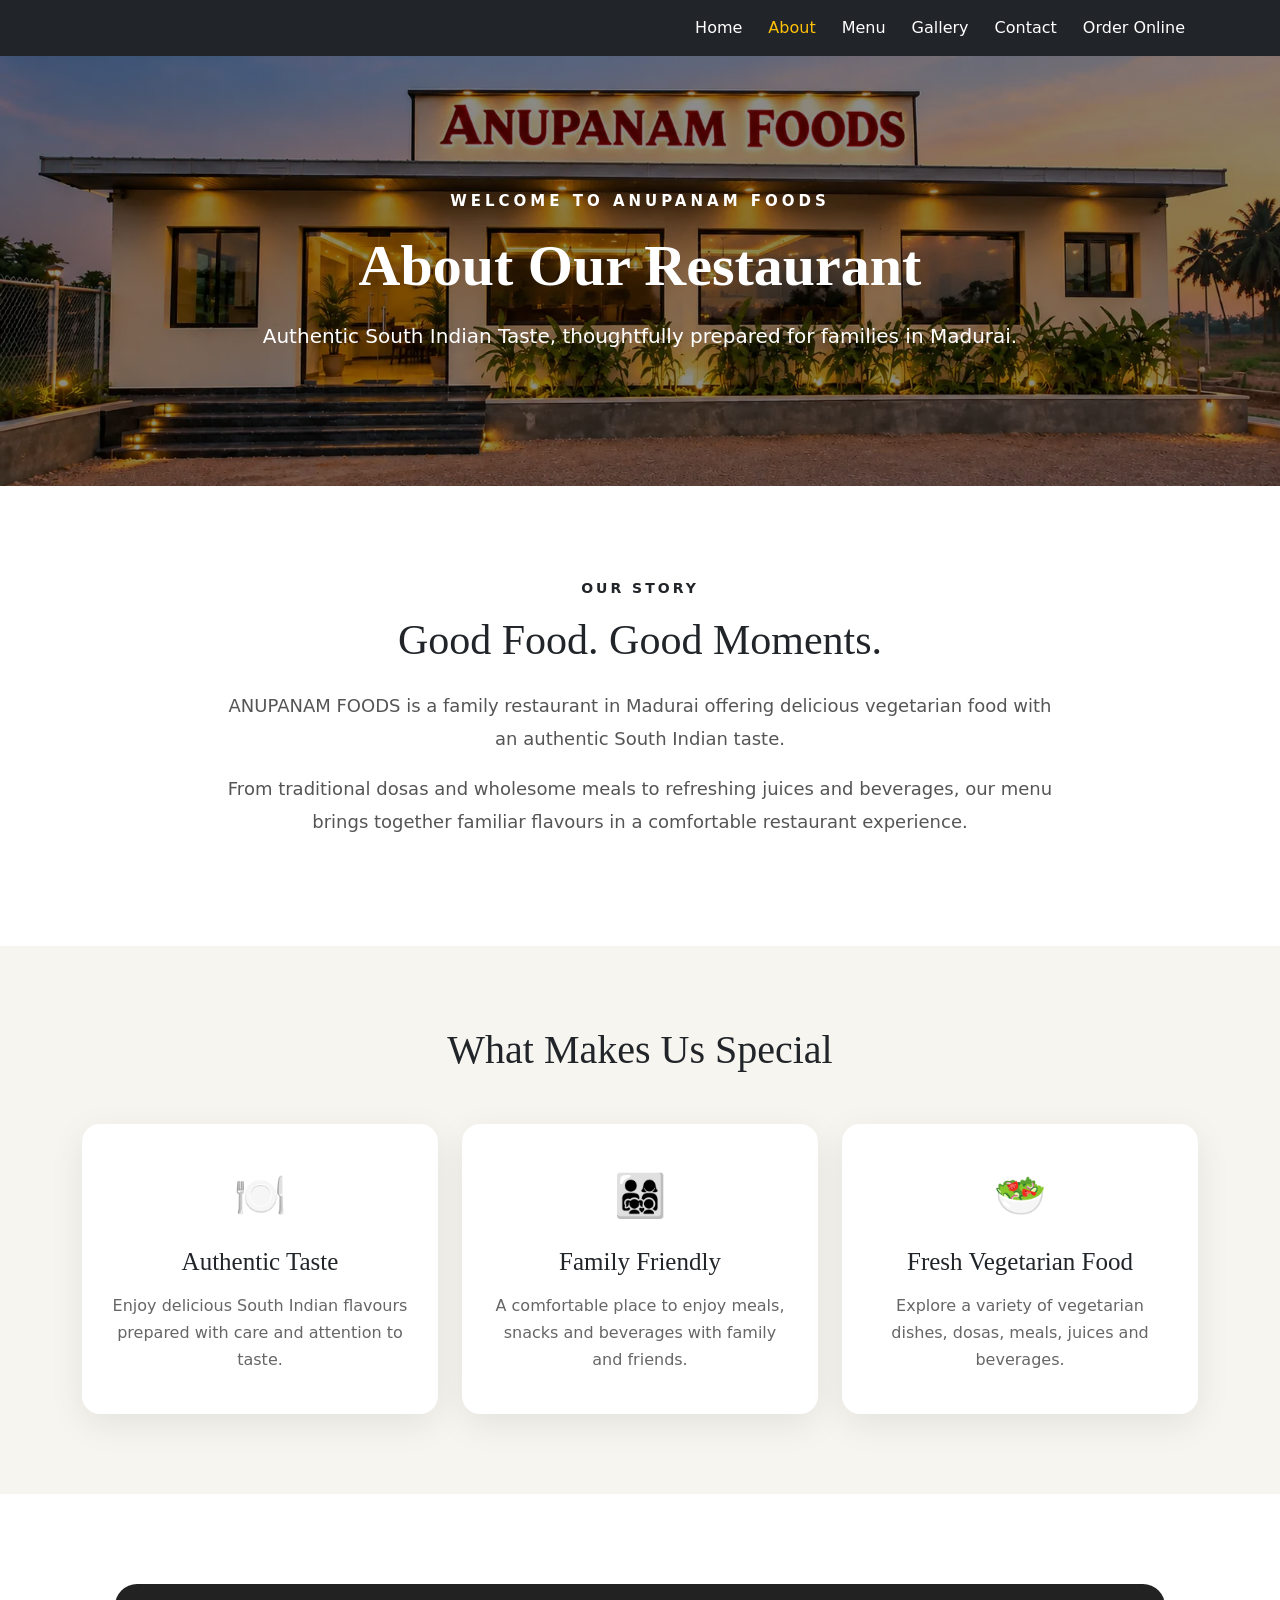
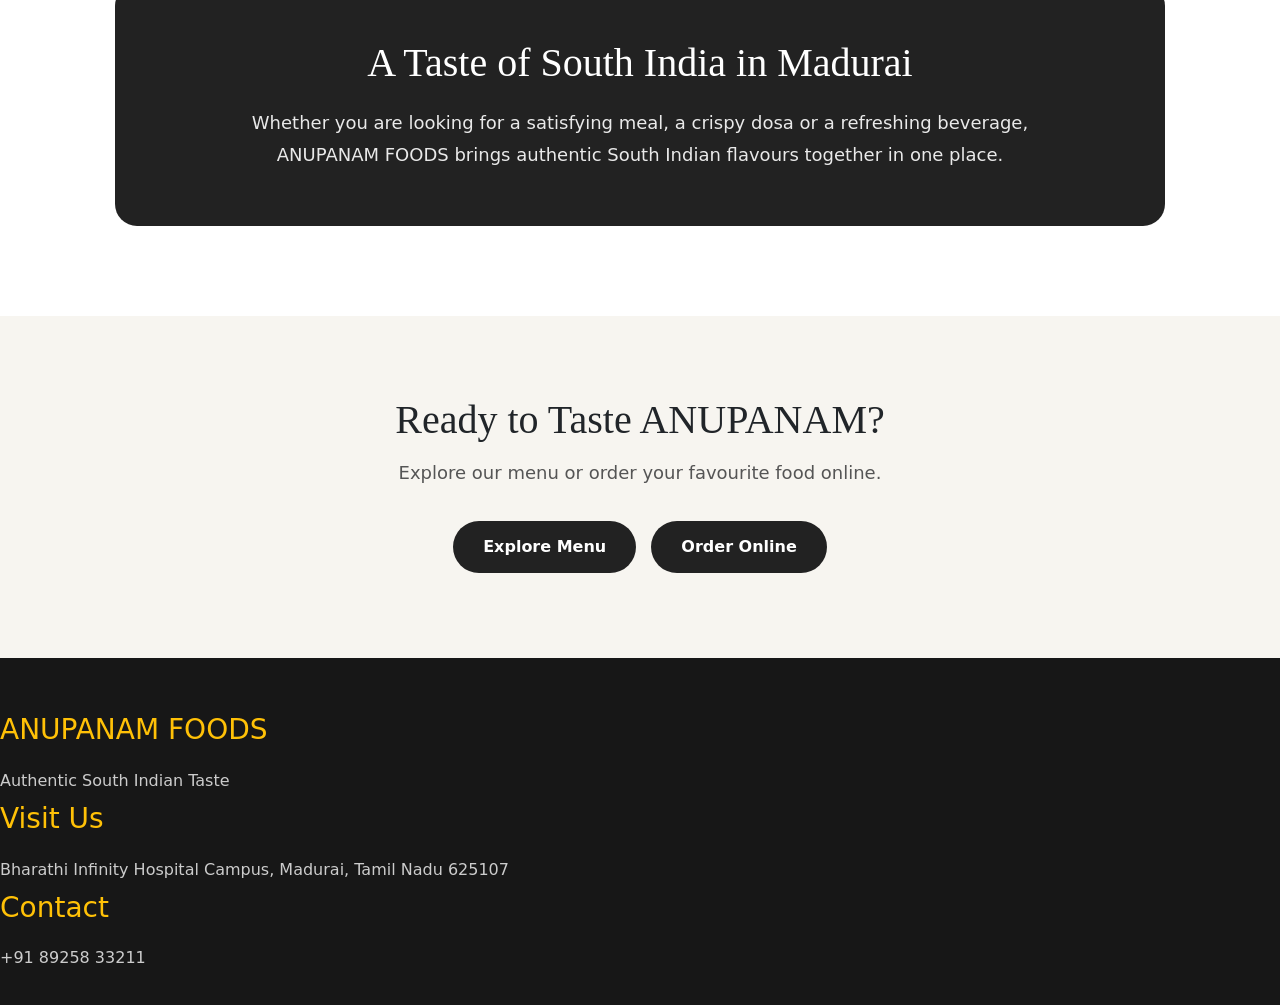
==== about.html @ c89cd162 "first commit" ====
<!DOCTYPE html>
<html lang="en">

<head>
    <meta charset="UTF-8">
    <meta name="viewport" content="width=device-width, initial-scale=1.0">

    <title>About ANUPANAM FOODS | Best Family Restaurant in Madurai</title>

    <meta name="description"
        content="Learn about ANUPANAM FOODS, a family restaurant in Madurai serving authentic South Indian vegetarian food, dosas, meals, juices and beverages.">

    <link rel="canonical" href="https://velusaran143.github.io/Anupanam-foods/about.html">

    <link rel="stylesheet" href="style.css">

    <link href="https://cdn.jsdelivr.net/npm/bootstrap@5.3.8/dist/css/bootstrap.min.css"
        rel="stylesheet">

    <style>
        /* ABOUT HERO */

        .about-hero {
    position: relative;
    width: 100%;
    min-height: 430px;

    display: flex;
    align-items: center;
    justify-content: center;
    text-align: center;

    padding: 70px 20px;

    background:
        linear-gradient(
            rgba(0, 0, 0, 0.45),
            rgba(0, 0, 0, 0.45)
        ),
        url("hero.webp") center center / 100% auto no-repeat;

    background-color: #222;
}

        .about-hero-content {
            max-width: 850px;
            color: white;
        }

        .about-hero-content span {
            font-size: 15px;
            letter-spacing: 4px;
            text-transform: uppercase;
            font-weight: 600;
        }

        .about-hero-content h1 {
            font-family: Georgia, serif;
            font-size: 58px;
            margin: 18px 0;
            font-weight: 700;
        }

        .about-hero-content p {
            font-size: 20px;
            line-height: 1.7;
            margin: 0;
        }


        /* STORY */

        .about-story {
            max-width: 1100px;
            margin: 90px auto;
            padding: 0 25px;
        }

        .about-story-content {
            text-align: center;
        }

        .about-story-content span {
            font-size: 14px;
            letter-spacing: 3px;
            text-transform: uppercase;
            font-weight: 700;
        }

        .about-story-content h2 {
            font-family: Georgia, serif;
            font-size: 42px;
            margin: 15px 0 25px;
        }

        .about-story-content p {
            max-width: 850px;
            margin: 0 auto 18px;
            font-size: 18px;
            line-height: 1.8;
            color: #555;
        }


        /* HIGHLIGHTS */

        .about-highlights {
            background: #f7f5f0;
            padding: 80px 20px;
        }

        .about-highlights h2 {
            text-align: center;
            font-family: Georgia, serif;
            font-size: 40px;
            margin-bottom: 50px;
        }

        .highlight-card {
            height: 100%;
            padding: 40px 30px;
            text-align: center;
            background: white;
            border-radius: 18px;
            box-shadow: 0 10px 35px rgba(0, 0, 0, 0.08);
            transition: transform 0.35s ease, box-shadow 0.35s ease;
        }

        .highlight-card:hover {
            transform: translateY(-8px);
            box-shadow: 0 18px 45px rgba(0, 0, 0, 0.14);
        }

        .highlight-icon {
            font-size: 42px;
            margin-bottom: 20px;
        }

        .highlight-card h3 {
            font-family: Georgia, serif;
            font-size: 25px;
            margin-bottom: 15px;
        }

        .highlight-card p {
            color: #666;
            line-height: 1.7;
            margin: 0;
        }


        /* EXPERIENCE */

        .about-experience {
            max-width: 1100px;
            margin: 90px auto;
            padding: 0 25px;
        }

        .experience-box {
            padding: 55px 40px;
            border-radius: 22px;
            background: #222;
            color: white;
            text-align: center;
        }

        .experience-box h2 {
            font-family: Georgia, serif;
            font-size: 40px;
            margin-bottom: 20px;
        }

        .experience-box p {
            max-width: 800px;
            margin: 0 auto;
            font-size: 18px;
            line-height: 1.8;
            opacity: 0.9;
        }


        /* ORDER CTA */

        .about-order {
            padding: 80px 20px;
            text-align: center;
            background: #f7f5f0;
        }

        .about-order h2 {
            font-family: Georgia, serif;
            font-size: 40px;
            margin-bottom: 15px;
        }

        .about-order p {
            color: #555;
            font-size: 18px;
            margin-bottom: 30px;
        }

        .order-btn {
            display: inline-block;
            padding: 14px 30px;
            margin: 5px;
            border-radius: 30px;
            text-decoration: none;
            font-weight: 600;
            background: #222;
            color: white;
            transition: 0.3s ease;
        }

        .order-btn:hover {
            transform: translateY(-3px);
            color: white;
        }


        /* MOBILE */

        @media (max-width: 768px) {

            .about-hero {
                min-height: 360px;
            }

            .about-hero-content h1 {
                font-size: 40px;
            }

            .about-hero-content p {
                font-size: 17px;
            }

            .about-story-content h2,
            .about-highlights h2,
            .experience-box h2,
            .about-order h2 {
                font-size: 32px;
            }
        }

        @media (max-width: 480px) {

            .about-hero-content h1 {
                font-size: 32px;
            }

            .about-story {
                margin: 60px auto;
            }

            .experience-box {
                padding: 40px 25px;
            }
        }
    </style>
</head>

<body>

    <!-- NAVBAR -->

    <nav class="navbar navbar-expand-lg bg-dark navbar-dark">

        <div class="container">

            <button class="navbar-toggler"
                type="button"
                data-bs-toggle="collapse"
                data-bs-target="#mainNavbar"
                aria-controls="mainNavbar"
                aria-expanded="false"
                aria-label="Toggle navigation">

                <span class="navbar-toggler-icon"></span>

            </button>

            <div class="collapse navbar-collapse" id="mainNavbar">

                <ul class="navbar-nav ms-auto">

                    <li class="nav-item">
                        <a class="nav-link" href="index.html">Home</a>
                    </li>

                    <li class="nav-item">
                        <a class="nav-link active" href="about.html">About</a>
                    </li>

                    <li class="nav-item">
                        <a class="nav-link" href="menu.html">Menu</a>
                    </li>

                    <li class="nav-item">
                        <a class="nav-link" href="gallery.html">Gallery</a>
                    </li>

                    <li class="nav-item">
                        <a class="nav-link" href="contact.html">Contact</a>
                    </li>

                    <li class="nav-item">
                        <a class="nav-link" href="contact.html">Order Online</a>
                    </li>

                </ul>

            </div>

        </div>

    </nav>


    <!-- HERO -->

   <section class="about-hero">



    <div class="about-hero-content">

        <span>Welcome to ANUPANAM FOODS</span>

        <h1>About Our Restaurant</h1>

        <p>
            Authentic South Indian Taste,
            thoughtfully prepared for families in Madurai.
        </p>

    </div>

</section>


    <!-- STORY -->

    <section class="about-story">

        <div class="about-story-content">

            <span>Our Story</span>

            <h2>Good Food. Good Moments.</h2>

            <p>
                ANUPANAM FOODS is a family restaurant in Madurai
                offering delicious vegetarian food with an authentic
                South Indian taste.
            </p>

            <p>
                From traditional dosas and wholesome meals to
                refreshing juices and beverages, our menu brings
                together familiar flavours in a comfortable
                restaurant experience.
            </p>

        </div>

    </section>


    <!-- HIGHLIGHTS -->

    <section class="about-highlights">

        <div class="container">

            <h2>What Makes Us Special</h2>

            <div class="row g-4">

                <div class="col-md-4">

                    <div class="highlight-card">

                        <div class="highlight-icon">🍽️</div>

                        <h3>Authentic Taste</h3>

                        <p>
                            Enjoy delicious South Indian flavours
                            prepared with care and attention to taste.
                        </p>

                    </div>

                </div>


                <div class="col-md-4">

                    <div class="highlight-card">

                        <div class="highlight-icon">👨‍👩‍👧‍👦</div>

                        <h3>Family Friendly</h3>

                        <p>
                            A comfortable place to enjoy meals,
                            snacks and beverages with family and friends.
                        </p>

                    </div>

                </div>


                <div class="col-md-4">

                    <div class="highlight-card">

                        <div class="highlight-icon">🥗</div>

                        <h3>Fresh Vegetarian Food</h3>

                        <p>
                            Explore a variety of vegetarian dishes,
                            dosas, meals, juices and beverages.
                        </p>

                    </div>

                </div>

            </div>

        </div>

    </section>


    <!-- EXPERIENCE -->

    <section class="about-experience">

        <div class="experience-box">

            <h2>A Taste of South India in Madurai</h2>

            <p>
                Whether you are looking for a satisfying meal,
                a crispy dosa or a refreshing beverage,
                ANUPANAM FOODS brings authentic South Indian
                flavours together in one place.
            </p>

        </div>

    </section>


    <!-- ORDER -->

    <section class="about-order">

        <h2>Ready to Taste ANUPANAM?</h2>

        <p>
            Explore our menu or order your favourite food online.
        </p>

        <a href="menu.html" class="order-btn">
            Explore Menu
        </a>

        <a href="contact.html" class="order-btn">
            Order Online
        </a>

    </section>


    <!-- FOOTER -->

    <footer class="footer">

        <div class="footer-box">

            <h3>ANUPANAM FOODS</h3>

            <p>
                Authentic South Indian Taste
            </p>

        </div>


        <div class="footer-box">

            <h3>Visit Us</h3>

            <p>
                Bharathi Infinity Hospital Campus,
                Madurai, Tamil Nadu 625107
            </p>

        </div>


        <div class="footer-box">

            <h3>Contact</h3>

            <p>+91 89258 33211</p>

        </div>

    </footer>


    <script src="https://cdn.jsdelivr.net/npm/bootstrap@5.3.8/dist/js/bootstrap.bundle.min.js"></script>

</body>

</html>
---- style.css ----
/* =========================
   GENERAL
========================= */

body {
    margin: 0;
    font-family: Arial, sans-serif;
    color: #222;
    background: #fff;
}

section {
    overflow: hidden;
}


/* =========================
   NAVBAR
========================= */

.navbar {
    padding: 10px 0;
}

.navbar-logo {
    width: 48px;
    height: 48px;
    object-fit: contain;
    margin-right: 10px;
}

.brand-name {
    font-weight: 700;
    font-size: 20px;
    color: #fff;
}

.navbar .nav-link {
    color: #fff !important;
    font-weight: 500;
    margin: 0 5px;
}

.navbar .nav-link:hover {
    color: #ffc107 !important;
}

.navbar .nav-link.active {
    color: #ffc107 !important;
}

.order-btn {
    font-weight: 600;
}


/* =========================
   HERO
========================= */

.hero-section {
    min-height: 560px;
    display: flex;
    align-items: center;
    background:
        linear-gradient(
            rgba(0, 0, 0, 0.60),
            rgba(0, 0, 0, 0.60)
        ),
        url("hero.webp");

    background-size: cover;
    background-position: center;
}

.hero-content {
    text-align: center;
    color: #fff;
    padding: 80px 20px;
}

.hero-small-text {
    color: #ffc107;
    font-weight: 700;
    letter-spacing: 2px;
    margin-bottom: 15px;
}

.hero-content h1 {
    font-size: 52px;
    font-weight: 800;
    margin-bottom: 20px;
}

.hero-content > p:not(.hero-small-text) {
    font-size: 24px;
    margin-bottom: 30px;
}

.hero-buttons .btn {
    margin: 5px;
}


/* =========================
   SECTION
========================= */

.section-label {
    display: inline-block;
    color: #d89b00;
    font-weight: 700;
    letter-spacing: 2px;
    margin-bottom: 10px;
}

.section-title {
    font-size: 36px;
    font-weight: 700;
    margin-bottom: 15px;
}

.section-text {
    max-width: 800px;
    margin: auto;
    line-height: 1.8;
    color: #666;
}


/* =========================
   FEATURE CARDS
========================= */

.feature-card {
    height: 100%;
    padding: 35px 25px;
    text-align: center;
    border-radius: 15px;
    background: #fff;
    box-shadow: 0 8px 25px rgba(0, 0, 0, 0.10);
    transition: 0.3s;
}

.feature-card:hover {
    transform: translateY(-8px);
}

.feature-card i {
    font-size: 45px;
    color: #d89b00;
    margin-bottom: 20px;
}

.feature-card h3 {
    font-size: 23px;
    font-weight: 700;
    margin-bottom: 12px;
}

.feature-card p {
    color: #666;
    line-height: 1.7;
}


/* =========================
   FOOD SECTION
========================= */

.food-section {
    background: #f8f8f8;
}

#foodCarousel {
    max-width: 950px;
    margin: auto;
    border-radius: 18px;
    overflow: hidden;
    box-shadow: 0 10px 35px rgba(0, 0, 0, 0.15);
}

.food-slide {
    height: 500px;
    object-fit: cover;
}

.carousel-indicators button {
    width: 10px;
    height: 10px;
    border-radius: 50%;
}


/* =========================
   FAQ
========================= */

.faq-box {
    max-width: 900px;
    margin: auto;
}

.accordion-item {
    border: none;
    margin-bottom: 12px;
    border-radius: 10px !important;
    overflow: hidden;
    box-shadow: 0 4px 15px rgba(0, 0, 0, 0.08);
}

.accordion-button {
    font-weight: 600;
    padding: 20px;
}

.accordion-button:not(.collapsed) {
    background: #ffc107;
    color: #222;
    box-shadow: none;
}

.accordion-body {
    line-height: 1.7;
    color: #555;
}


/* =========================
   CTA
========================= */

.cta-section {
    padding: 70px 20px;
    background: #ffc107;
}

.cta-section h2 {
    font-size: 38px;
    font-weight: 800;
    margin-bottom: 15px;
}

.cta-section p {
    font-size: 18px;
    margin-bottom: 25px;
}


/* =========================
   FOOTER
========================= */

.footer {
    background: #171717;
    color: #fff;
    padding: 55px 0 25px;
}

.footer h3 {
    color: #ffc107;
    margin-bottom: 20px;
}

.footer h5 {
    color: #ffc107;
}

.footer p {
    color: #ccc;
    line-height: 1.7;
    margin-bottom: 8px;
}

.footer i {
    color: #ffc107;
}

.footer hr {
    border-color: #555;
    margin: 35px 0 20px;
}

.payment-icons {
    display: flex;
    gap: 10px;
    align-items: center;
    flex-wrap: wrap;
}

.payment-icons img {
    width: 55px;
    height: 35px;
    object-fit: contain;
    background: #fff;
    border-radius: 5px;
    padding: 4px;
}


/* =========================
   MOBILE
========================= */

@media (max-width: 768px) {

    .brand-name {
        font-size: 17px;
    }

    .navbar-logo {
        width: 42px;
        height: 42px;
    }

    .hero-section {
        min-height: 500px;
    }

    .hero-content h1 {
        font-size: 36px;
    }

    .hero-content > p:not(.hero-small-text) {
        font-size: 20px;
    }

    .section-title {
        font-size: 30px;
    }

    .food-slide {
        height: 350px;
    }

    .cta-section h2 {
        font-size: 30px;
    }

}
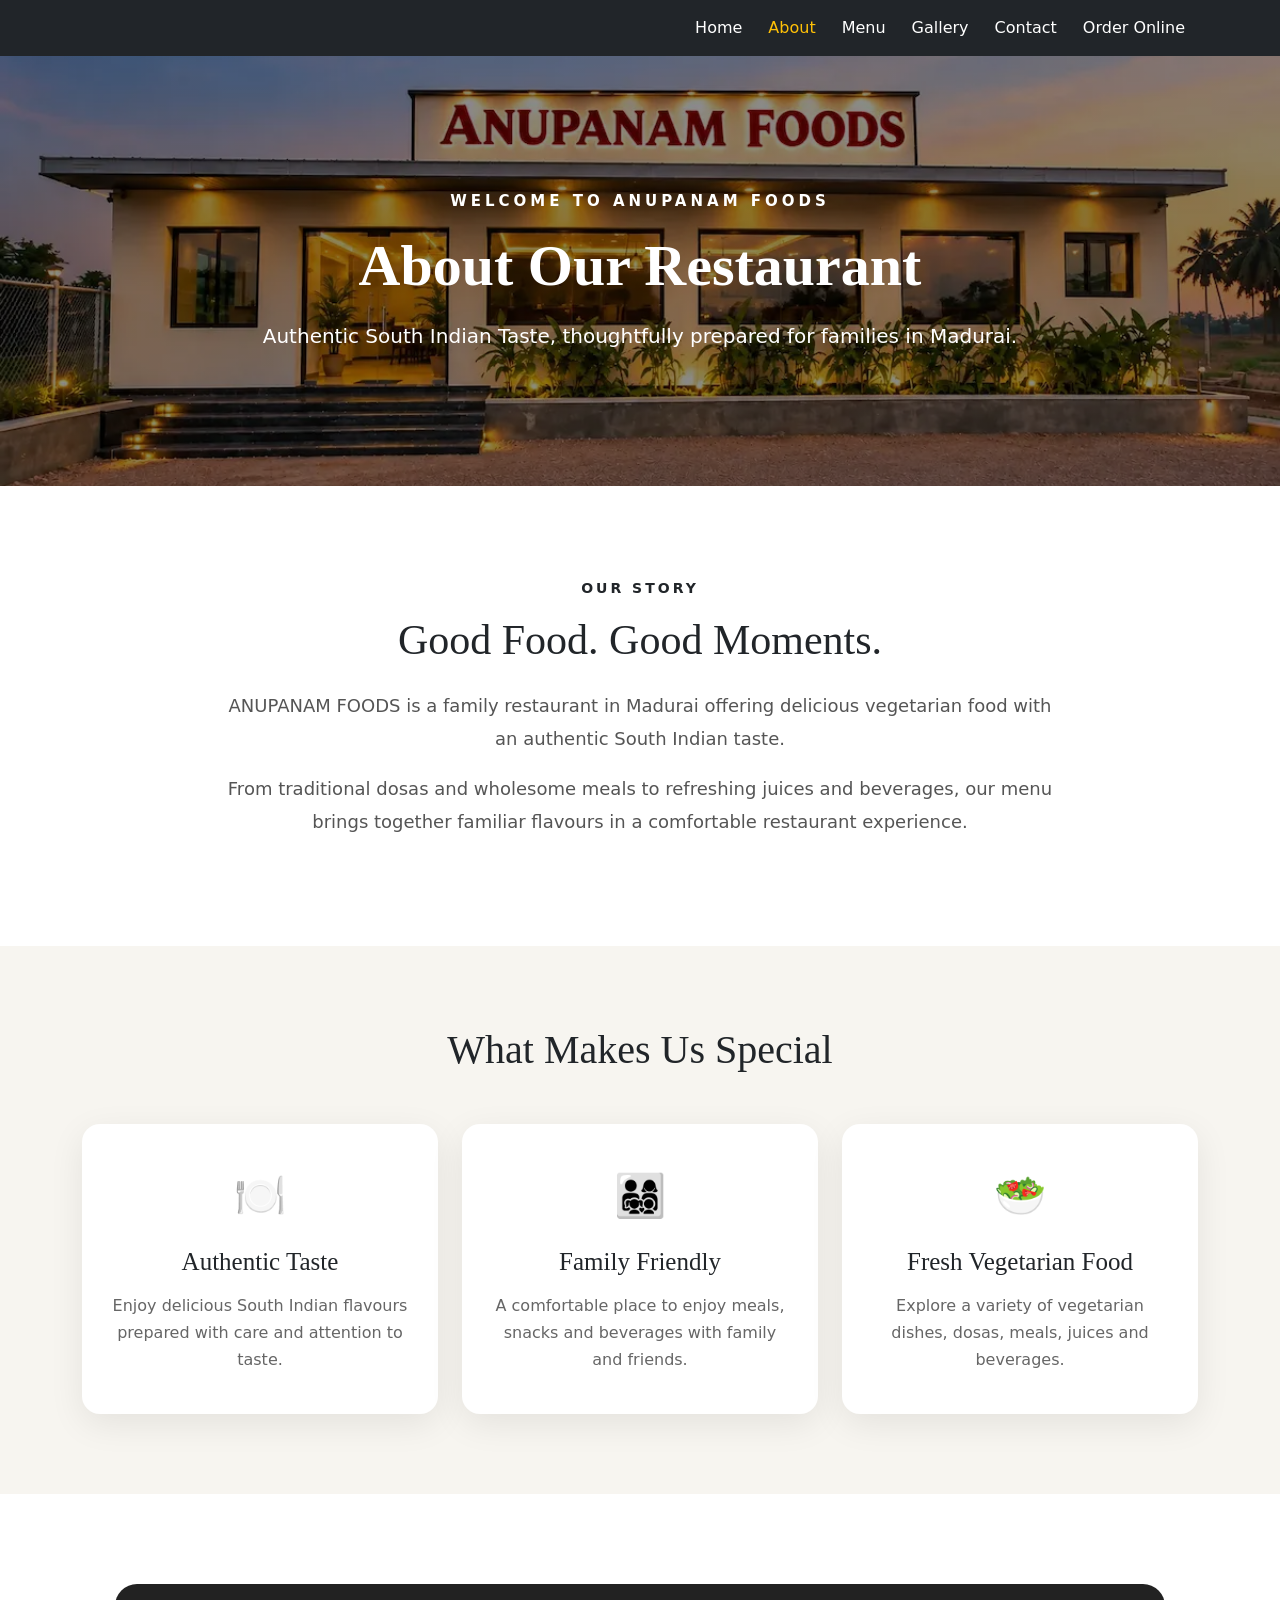
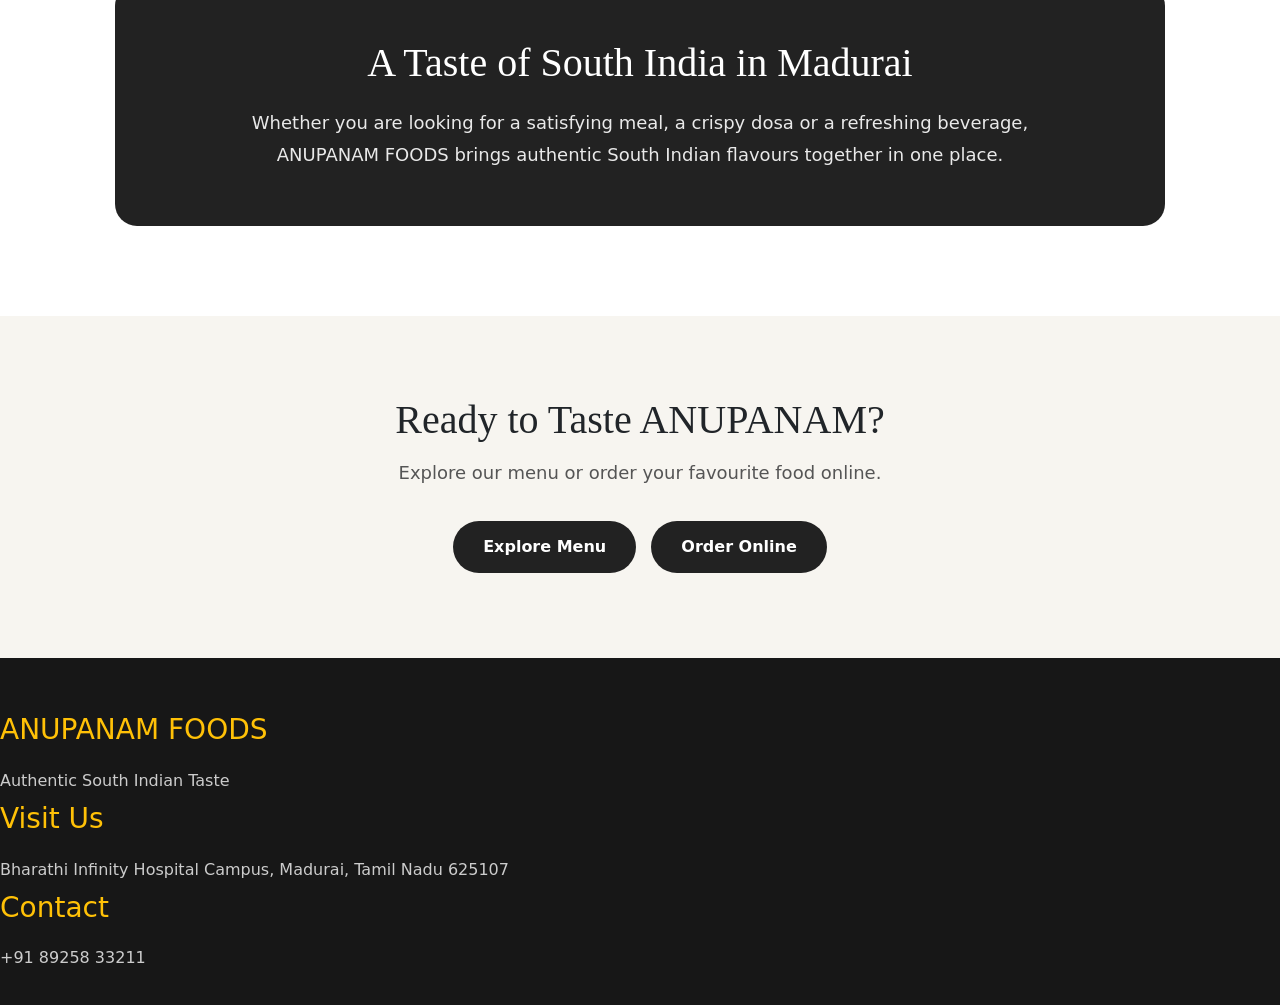
==== commit 6585c0aa: "Add files via upload" ====
--- a/about.html
+++ b/about.html
@@ -1,522 +1,523 @@
-<!DOCTYPE html>
-<html lang="en">
-
-<head>
-    <meta charset="UTF-8">
-    <meta name="viewport" content="width=device-width, initial-scale=1.0">
-
-    <title>About ANUPANAM FOODS | Best Family Restaurant in Madurai</title>
-
-    <meta name="description"
-        content="Learn about ANUPANAM FOODS, a family restaurant in Madurai serving authentic South Indian vegetarian food, dosas, meals, juices and beverages.">
-
-    <link rel="canonical" href="https://velusaran143.github.io/Anupanam-foods/about.html">
-
-    <link rel="stylesheet" href="style.css">
-
-    <link href="https://cdn.jsdelivr.net/npm/bootstrap@5.3.8/dist/css/bootstrap.min.css"
-        rel="stylesheet">
-
-    <style>
-        /* ABOUT HERO */
-
-        .about-hero {
-    position: relative;
-    width: 100%;
-    min-height: 430px;
-
-    display: flex;
-    align-items: center;
-    justify-content: center;
-    text-align: center;
-
-    padding: 70px 20px;
-
-    background:
-        linear-gradient(
-            rgba(0, 0, 0, 0.45),
-            rgba(0, 0, 0, 0.45)
-        ),
-        url("hero.webp") center center / 100% auto no-repeat;
-
-    background-color: #222;
-}
-
-        .about-hero-content {
-            max-width: 850px;
-            color: white;
-        }
-
-        .about-hero-content span {
-            font-size: 15px;
-            letter-spacing: 4px;
-            text-transform: uppercase;
-            font-weight: 600;
-        }
-
-        .about-hero-content h1 {
-            font-family: Georgia, serif;
-            font-size: 58px;
-            margin: 18px 0;
-            font-weight: 700;
-        }
-
-        .about-hero-content p {
-            font-size: 20px;
-            line-height: 1.7;
-            margin: 0;
-        }
-
-
-        /* STORY */
-
-        .about-story {
-            max-width: 1100px;
-            margin: 90px auto;
-            padding: 0 25px;
-        }
-
-        .about-story-content {
-            text-align: center;
-        }
-
-        .about-story-content span {
-            font-size: 14px;
-            letter-spacing: 3px;
-            text-transform: uppercase;
-            font-weight: 700;
-        }
-
-        .about-story-content h2 {
-            font-family: Georgia, serif;
-            font-size: 42px;
-            margin: 15px 0 25px;
-        }
-
-        .about-story-content p {
-            max-width: 850px;
-            margin: 0 auto 18px;
-            font-size: 18px;
-            line-height: 1.8;
-            color: #555;
-        }
-
-
-        /* HIGHLIGHTS */
-
-        .about-highlights {
-            background: #f7f5f0;
-            padding: 80px 20px;
-        }
-
-        .about-highlights h2 {
-            text-align: center;
-            font-family: Georgia, serif;
-            font-size: 40px;
-            margin-bottom: 50px;
-        }
-
-        .highlight-card {
-            height: 100%;
-            padding: 40px 30px;
-            text-align: center;
-            background: white;
-            border-radius: 18px;
-            box-shadow: 0 10px 35px rgba(0, 0, 0, 0.08);
-            transition: transform 0.35s ease, box-shadow 0.35s ease;
-        }
-
-        .highlight-card:hover {
-            transform: translateY(-8px);
-            box-shadow: 0 18px 45px rgba(0, 0, 0, 0.14);
-        }
-
-        .highlight-icon {
-            font-size: 42px;
-            margin-bottom: 20px;
-        }
-
-        .highlight-card h3 {
-            font-family: Georgia, serif;
-            font-size: 25px;
-            margin-bottom: 15px;
-        }
-
-        .highlight-card p {
-            color: #666;
-            line-height: 1.7;
-            margin: 0;
-        }
-
-
-        /* EXPERIENCE */
-
-        .about-experience {
-            max-width: 1100px;
-            margin: 90px auto;
-            padding: 0 25px;
-        }
-
-        .experience-box {
-            padding: 55px 40px;
-            border-radius: 22px;
-            background: #222;
-            color: white;
-            text-align: center;
-        }
-
-        .experience-box h2 {
-            font-family: Georgia, serif;
-            font-size: 40px;
-            margin-bottom: 20px;
-        }
-
-        .experience-box p {
-            max-width: 800px;
-            margin: 0 auto;
-            font-size: 18px;
-            line-height: 1.8;
-            opacity: 0.9;
-        }
-
-
-        /* ORDER CTA */
-
-        .about-order {
-            padding: 80px 20px;
-            text-align: center;
-            background: #f7f5f0;
-        }
-
-        .about-order h2 {
-            font-family: Georgia, serif;
-            font-size: 40px;
-            margin-bottom: 15px;
-        }
-
-        .about-order p {
-            color: #555;
-            font-size: 18px;
-            margin-bottom: 30px;
-        }
-
-        .order-btn {
-            display: inline-block;
-            padding: 14px 30px;
-            margin: 5px;
-            border-radius: 30px;
-            text-decoration: none;
-            font-weight: 600;
-            background: #222;
-            color: white;
-            transition: 0.3s ease;
-        }
-
-        .order-btn:hover {
-            transform: translateY(-3px);
-            color: white;
-        }
-
-
-        /* MOBILE */
-
-        @media (max-width: 768px) {
-
-            .about-hero {
-                min-height: 360px;
-            }
-
-            .about-hero-content h1 {
-                font-size: 40px;
-            }
-
-            .about-hero-content p {
-                font-size: 17px;
-            }
-
-            .about-story-content h2,
-            .about-highlights h2,
-            .experience-box h2,
-            .about-order h2 {
-                font-size: 32px;
-            }
-        }
-
-        @media (max-width: 480px) {
-
-            .about-hero-content h1 {
-                font-size: 32px;
-            }
-
-            .about-story {
-                margin: 60px auto;
-            }
-
-            .experience-box {
-                padding: 40px 25px;
-            }
-        }
-    </style>
-</head>
-
-<body>
-
-    <!-- NAVBAR -->
-
-    <nav class="navbar navbar-expand-lg bg-dark navbar-dark">
-
-        <div class="container">
-
-            <button class="navbar-toggler"
-                type="button"
-                data-bs-toggle="collapse"
-                data-bs-target="#mainNavbar"
-                aria-controls="mainNavbar"
-                aria-expanded="false"
-                aria-label="Toggle navigation">
-
-                <span class="navbar-toggler-icon"></span>
-
-            </button>
-
-            <div class="collapse navbar-collapse" id="mainNavbar">
-
-                <ul class="navbar-nav ms-auto">
-
-                    <li class="nav-item">
-                        <a class="nav-link" href="index.html">Home</a>
-                    </li>
-
-                    <li class="nav-item">
-                        <a class="nav-link active" href="about.html">About</a>
-                    </li>
-
-                    <li class="nav-item">
-                        <a class="nav-link" href="menu.html">Menu</a>
-                    </li>
-
-                    <li class="nav-item">
-                        <a class="nav-link" href="gallery.html">Gallery</a>
-                    </li>
-
-                    <li class="nav-item">
-                        <a class="nav-link" href="contact.html">Contact</a>
-                    </li>
-
-                    <li class="nav-item">
-                        <a class="nav-link" href="contact.html">Order Online</a>
-                    </li>
-
-                </ul>
-
-            </div>
-
-        </div>
-
-    </nav>
-
-
-    <!-- HERO -->
-
-   <section class="about-hero">
-
-
-
-    <div class="about-hero-content">
-
-        <span>Welcome to ANUPANAM FOODS</span>
-
-        <h1>About Our Restaurant</h1>
-
-        <p>
-            Authentic South Indian Taste,
-            thoughtfully prepared for families in Madurai.
-        </p>
-
-    </div>
-
-</section>
-
-
-    <!-- STORY -->
-
-    <section class="about-story">
-
-        <div class="about-story-content">
-
-            <span>Our Story</span>
-
-            <h2>Good Food. Good Moments.</h2>
-
-            <p>
-                ANUPANAM FOODS is a family restaurant in Madurai
-                offering delicious vegetarian food with an authentic
-                South Indian taste.
-            </p>
-
-            <p>
-                From traditional dosas and wholesome meals to
-                refreshing juices and beverages, our menu brings
-                together familiar flavours in a comfortable
-                restaurant experience.
-            </p>
-
-        </div>
-
-    </section>
-
-
-    <!-- HIGHLIGHTS -->
-
-    <section class="about-highlights">
-
-        <div class="container">
-
-            <h2>What Makes Us Special</h2>
-
-            <div class="row g-4">
-
-                <div class="col-md-4">
-
-                    <div class="highlight-card">
-
-                        <div class="highlight-icon">🍽️</div>
-
-                        <h3>Authentic Taste</h3>
-
-                        <p>
-                            Enjoy delicious South Indian flavours
-                            prepared with care and attention to taste.
-                        </p>
-
-                    </div>
-
-                </div>
-
-
-                <div class="col-md-4">
-
-                    <div class="highlight-card">
-
-                        <div class="highlight-icon">👨‍👩‍👧‍👦</div>
-
-                        <h3>Family Friendly</h3>
-
-                        <p>
-                            A comfortable place to enjoy meals,
-                            snacks and beverages with family and friends.
-                        </p>
-
-                    </div>
-
-                </div>
-
-
-                <div class="col-md-4">
-
-                    <div class="highlight-card">
-
-                        <div class="highlight-icon">🥗</div>
-
-                        <h3>Fresh Vegetarian Food</h3>
-
-                        <p>
-                            Explore a variety of vegetarian dishes,
-                            dosas, meals, juices and beverages.
-                        </p>
-
-                    </div>
-
-                </div>
-
-            </div>
-
-        </div>
-
-    </section>
-
-
-    <!-- EXPERIENCE -->
-
-    <section class="about-experience">
-
-        <div class="experience-box">
-
-            <h2>A Taste of South India in Madurai</h2>
-
-            <p>
-                Whether you are looking for a satisfying meal,
-                a crispy dosa or a refreshing beverage,
-                ANUPANAM FOODS brings authentic South Indian
-                flavours together in one place.
-            </p>
-
-        </div>
-
-    </section>
-
-
-    <!-- ORDER -->
-
-    <section class="about-order">
-
-        <h2>Ready to Taste ANUPANAM?</h2>
-
-        <p>
-            Explore our menu or order your favourite food online.
-        </p>
-
-        <a href="menu.html" class="order-btn">
-            Explore Menu
-        </a>
-
-        <a href="contact.html" class="order-btn">
-            Order Online
-        </a>
-
-    </section>
-
-
-    <!-- FOOTER -->
-
-    <footer class="footer">
-
-        <div class="footer-box">
-
-            <h3>ANUPANAM FOODS</h3>
-
-            <p>
-                Authentic South Indian Taste
-            </p>
-
-        </div>
-
-
-        <div class="footer-box">
-
-            <h3>Visit Us</h3>
-
-            <p>
-                Bharathi Infinity Hospital Campus,
-                Madurai, Tamil Nadu 625107
-            </p>
-
-        </div>
-
-
-        <div class="footer-box">
-
-            <h3>Contact</h3>
-
-            <p>+91 89258 33211</p>
-
-        </div>
-
-    </footer>
-
-
-    <script src="https://cdn.jsdelivr.net/npm/bootstrap@5.3.8/dist/js/bootstrap.bundle.min.js"></script>
-
-</body>
-
+<!DOCTYPE html>
+<html lang="en">
+
+<head>
+    <meta charset="UTF-8">
+    <meta name="viewport" content="width=device-width, initial-scale=1.0">
+    
+    <meta name="robots" content="noindex, follow">
+    <title>About ANUPANAM FOODS | Best Family Restaurant in Madurai</title>
+
+    <meta name="description"
+        content="Learn about ANUPANAM FOODS, a family restaurant in Madurai serving authentic South Indian vegetarian food, dosas, meals, juices and beverages.">
+
+    <link rel="canonical" href="https://velusaran143.github.io/Anupanam-foods/about.html">
+
+    <link rel="stylesheet" href="style.css">
+
+    <link href="https://cdn.jsdelivr.net/npm/bootstrap@5.3.8/dist/css/bootstrap.min.css"
+        rel="stylesheet">
+
+    <style>
+        /* ABOUT HERO */
+
+        .about-hero {
+    position: relative;
+    width: 100%;
+    min-height: 430px;
+
+    display: flex;
+    align-items: center;
+    justify-content: center;
+    text-align: center;
+
+    padding: 70px 20px;
+
+    background:
+        linear-gradient(
+            rgba(0, 0, 0, 0.45),
+            rgba(0, 0, 0, 0.45)
+        ),
+        url("hero.webp") center center / 100% auto no-repeat;
+
+    background-color: #222;
+}
+
+        .about-hero-content {
+            max-width: 850px;
+            color: white;
+        }
+
+        .about-hero-content span {
+            font-size: 15px;
+            letter-spacing: 4px;
+            text-transform: uppercase;
+            font-weight: 600;
+        }
+
+        .about-hero-content h1 {
+            font-family: Georgia, serif;
+            font-size: 58px;
+            margin: 18px 0;
+            font-weight: 700;
+        }
+
+        .about-hero-content p {
+            font-size: 20px;
+            line-height: 1.7;
+            margin: 0;
+        }
+
+
+        /* STORY */
+
+        .about-story {
+            max-width: 1100px;
+            margin: 90px auto;
+            padding: 0 25px;
+        }
+
+        .about-story-content {
+            text-align: center;
+        }
+
+        .about-story-content span {
+            font-size: 14px;
+            letter-spacing: 3px;
+            text-transform: uppercase;
+            font-weight: 700;
+        }
+
+        .about-story-content h2 {
+            font-family: Georgia, serif;
+            font-size: 42px;
+            margin: 15px 0 25px;
+        }
+
+        .about-story-content p {
+            max-width: 850px;
+            margin: 0 auto 18px;
+            font-size: 18px;
+            line-height: 1.8;
+            color: #555;
+        }
+
+
+        /* HIGHLIGHTS */
+
+        .about-highlights {
+            background: #f7f5f0;
+            padding: 80px 20px;
+        }
+
+        .about-highlights h2 {
+            text-align: center;
+            font-family: Georgia, serif;
+            font-size: 40px;
+            margin-bottom: 50px;
+        }
+
+        .highlight-card {
+            height: 100%;
+            padding: 40px 30px;
+            text-align: center;
+            background: white;
+            border-radius: 18px;
+            box-shadow: 0 10px 35px rgba(0, 0, 0, 0.08);
+            transition: transform 0.35s ease, box-shadow 0.35s ease;
+        }
+
+        .highlight-card:hover {
+            transform: translateY(-8px);
+            box-shadow: 0 18px 45px rgba(0, 0, 0, 0.14);
+        }
+
+        .highlight-icon {
+            font-size: 42px;
+            margin-bottom: 20px;
+        }
+
+        .highlight-card h3 {
+            font-family: Georgia, serif;
+            font-size: 25px;
+            margin-bottom: 15px;
+        }
+
+        .highlight-card p {
+            color: #666;
+            line-height: 1.7;
+            margin: 0;
+        }
+
+
+        /* EXPERIENCE */
+
+        .about-experience {
+            max-width: 1100px;
+            margin: 90px auto;
+            padding: 0 25px;
+        }
+
+        .experience-box {
+            padding: 55px 40px;
+            border-radius: 22px;
+            background: #222;
+            color: white;
+            text-align: center;
+        }
+
+        .experience-box h2 {
+            font-family: Georgia, serif;
+            font-size: 40px;
+            margin-bottom: 20px;
+        }
+
+        .experience-box p {
+            max-width: 800px;
+            margin: 0 auto;
+            font-size: 18px;
+            line-height: 1.8;
+            opacity: 0.9;
+        }
+
+
+        /* ORDER CTA */
+
+        .about-order {
+            padding: 80px 20px;
+            text-align: center;
+            background: #f7f5f0;
+        }
+
+        .about-order h2 {
+            font-family: Georgia, serif;
+            font-size: 40px;
+            margin-bottom: 15px;
+        }
+
+        .about-order p {
+            color: #555;
+            font-size: 18px;
+            margin-bottom: 30px;
+        }
+
+        .order-btn {
+            display: inline-block;
+            padding: 14px 30px;
+            margin: 5px;
+            border-radius: 30px;
+            text-decoration: none;
+            font-weight: 600;
+            background: #222;
+            color: white;
+            transition: 0.3s ease;
+        }
+
+        .order-btn:hover {
+            transform: translateY(-3px);
+            color: white;
+        }
+
+
+        /* MOBILE */
+
+        @media (max-width: 768px) {
+
+            .about-hero {
+                min-height: 360px;
+            }
+
+            .about-hero-content h1 {
+                font-size: 40px;
+            }
+
+            .about-hero-content p {
+                font-size: 17px;
+            }
+
+            .about-story-content h2,
+            .about-highlights h2,
+            .experience-box h2,
+            .about-order h2 {
+                font-size: 32px;
+            }
+        }
+
+        @media (max-width: 480px) {
+
+            .about-hero-content h1 {
+                font-size: 32px;
+            }
+
+            .about-story {
+                margin: 60px auto;
+            }
+
+            .experience-box {
+                padding: 40px 25px;
+            }
+        }
+    </style>
+</head>
+
+<body>
+
+    <!-- NAVBAR -->
+
+    <nav class="navbar navbar-expand-lg bg-dark navbar-dark">
+
+        <div class="container">
+
+            <button class="navbar-toggler"
+                type="button"
+                data-bs-toggle="collapse"
+                data-bs-target="#mainNavbar"
+                aria-controls="mainNavbar"
+                aria-expanded="false"
+                aria-label="Toggle navigation">
+
+                <span class="navbar-toggler-icon"></span>
+
+            </button>
+
+            <div class="collapse navbar-collapse" id="mainNavbar">
+
+                <ul class="navbar-nav ms-auto">
+
+                    <li class="nav-item">
+                        <a class="nav-link" href="index.html">Home</a>
+                    </li>
+
+                    <li class="nav-item">
+                        <a class="nav-link active" href="about.html">About</a>
+                    </li>
+
+                    <li class="nav-item">
+                        <a class="nav-link" href="menu.html">Menu</a>
+                    </li>
+
+                    <li class="nav-item">
+                        <a class="nav-link" href="gallery.html">Gallery</a>
+                    </li>
+
+                    <li class="nav-item">
+                        <a class="nav-link" href="contact.html">Contact</a>
+                    </li>
+
+                    <li class="nav-item">
+                        <a class="nav-link" href="contact.html">Order Online</a>
+                    </li>
+
+                </ul>
+
+            </div>
+
+        </div>
+
+    </nav>
+
+
+    <!-- HERO -->
+
+   <section class="about-hero">
+
+
+
+    <div class="about-hero-content">
+
+        <span>Welcome to ANUPANAM FOODS</span>
+
+        <h1>About Our Restaurant</h1>
+
+        <p>
+            Authentic South Indian Taste,
+            thoughtfully prepared for families in Madurai.
+        </p>
+
+    </div>
+
+</section>
+
+
+    <!-- STORY -->
+
+    <section class="about-story">
+
+        <div class="about-story-content">
+
+            <span>Our Story</span>
+
+            <h2>Good Food. Good Moments.</h2>
+
+            <p>
+                ANUPANAM FOODS is a family restaurant in Madurai
+                offering delicious vegetarian food with an authentic
+                South Indian taste.
+            </p>
+
+            <p>
+                From traditional dosas and wholesome meals to
+                refreshing juices and beverages, our menu brings
+                together familiar flavours in a comfortable
+                restaurant experience.
+            </p>
+
+        </div>
+
+    </section>
+
+
+    <!-- HIGHLIGHTS -->
+
+    <section class="about-highlights">
+
+        <div class="container">
+
+            <h2>What Makes Us Special</h2>
+
+            <div class="row g-4">
+
+                <div class="col-md-4">
+
+                    <div class="highlight-card">
+
+                        <div class="highlight-icon">🍽️</div>
+
+                        <h3>Authentic Taste</h3>
+
+                        <p>
+                            Enjoy delicious South Indian flavours
+                            prepared with care and attention to taste.
+                        </p>
+
+                    </div>
+
+                </div>
+
+
+                <div class="col-md-4">
+
+                    <div class="highlight-card">
+
+                        <div class="highlight-icon">👨‍👩‍👧‍👦</div>
+
+                        <h3>Family Friendly</h3>
+
+                        <p>
+                            A comfortable place to enjoy meals,
+                            snacks and beverages with family and friends.
+                        </p>
+
+                    </div>
+
+                </div>
+
+
+                <div class="col-md-4">
+
+                    <div class="highlight-card">
+
+                        <div class="highlight-icon">🥗</div>
+
+                        <h3>Fresh Vegetarian Food</h3>
+
+                        <p>
+                            Explore a variety of vegetarian dishes,
+                            dosas, meals, juices and beverages.
+                        </p>
+
+                    </div>
+
+                </div>
+
+            </div>
+
+        </div>
+
+    </section>
+
+
+    <!-- EXPERIENCE -->
+
+    <section class="about-experience">
+
+        <div class="experience-box">
+
+            <h2>A Taste of South India in Madurai</h2>
+
+            <p>
+                Whether you are looking for a satisfying meal,
+                a crispy dosa or a refreshing beverage,
+                ANUPANAM FOODS brings authentic South Indian
+                flavours together in one place.
+            </p>
+
+        </div>
+
+    </section>
+
+
+    <!-- ORDER -->
+
+    <section class="about-order">
+
+        <h2>Ready to Taste ANUPANAM?</h2>
+
+        <p>
+            Explore our menu or order your favourite food online.
+        </p>
+
+        <a href="menu.html" class="order-btn">
+            Explore Menu
+        </a>
+
+        <a href="contact.html" class="order-btn">
+            Order Online
+        </a>
+
+    </section>
+
+
+    <!-- FOOTER -->
+
+    <footer class="footer">
+
+        <div class="footer-box">
+
+            <h3>ANUPANAM FOODS</h3>
+
+            <p>
+                Authentic South Indian Taste
+            </p>
+
+        </div>
+
+
+        <div class="footer-box">
+
+            <h3>Visit Us</h3>
+
+            <p>
+                Bharathi Infinity Hospital Campus,
+                Madurai, Tamil Nadu 625107
+            </p>
+
+        </div>
+
+
+        <div class="footer-box">
+
+            <h3>Contact</h3>
+
+            <p>+91 89258 33211</p>
+
+        </div>
+
+    </footer>
+
+
+    <script src="https://cdn.jsdelivr.net/npm/bootstrap@5.3.8/dist/js/bootstrap.bundle.min.js"></script>
+
+</body>
+
 </html>
--- a/style.css
+++ b/style.css
@@ -1,340 +1,340 @@
-/* =========================
-   GENERAL
-========================= */
-
-body {
-    margin: 0;
-    font-family: Arial, sans-serif;
-    color: #222;
-    background: #fff;
-}
-
-section {
-    overflow: hidden;
-}
-
-
-/* =========================
-   NAVBAR
-========================= */
-
-.navbar {
-    padding: 10px 0;
-}
-
-.navbar-logo {
-    width: 48px;
-    height: 48px;
-    object-fit: contain;
-    margin-right: 10px;
-}
-
-.brand-name {
-    font-weight: 700;
-    font-size: 20px;
-    color: #fff;
-}
-
-.navbar .nav-link {
-    color: #fff !important;
-    font-weight: 500;
-    margin: 0 5px;
-}
-
-.navbar .nav-link:hover {
-    color: #ffc107 !important;
-}
-
-.navbar .nav-link.active {
-    color: #ffc107 !important;
-}
-
-.order-btn {
-    font-weight: 600;
-}
-
-
-/* =========================
-   HERO
-========================= */
-
-.hero-section {
-    min-height: 560px;
-    display: flex;
-    align-items: center;
-    background:
-        linear-gradient(
-            rgba(0, 0, 0, 0.60),
-            rgba(0, 0, 0, 0.60)
-        ),
-        url("hero.webp");
-
-    background-size: cover;
-    background-position: center;
-}
-
-.hero-content {
-    text-align: center;
-    color: #fff;
-    padding: 80px 20px;
-}
-
-.hero-small-text {
-    color: #ffc107;
-    font-weight: 700;
-    letter-spacing: 2px;
-    margin-bottom: 15px;
-}
-
-.hero-content h1 {
-    font-size: 52px;
-    font-weight: 800;
-    margin-bottom: 20px;
-}
-
-.hero-content > p:not(.hero-small-text) {
-    font-size: 24px;
-    margin-bottom: 30px;
-}
-
-.hero-buttons .btn {
-    margin: 5px;
-}
-
-
-/* =========================
-   SECTION
-========================= */
-
-.section-label {
-    display: inline-block;
-    color: #d89b00;
-    font-weight: 700;
-    letter-spacing: 2px;
-    margin-bottom: 10px;
-}
-
-.section-title {
-    font-size: 36px;
-    font-weight: 700;
-    margin-bottom: 15px;
-}
-
-.section-text {
-    max-width: 800px;
-    margin: auto;
-    line-height: 1.8;
-    color: #666;
-}
-
-
-/* =========================
-   FEATURE CARDS
-========================= */
-
-.feature-card {
-    height: 100%;
-    padding: 35px 25px;
-    text-align: center;
-    border-radius: 15px;
-    background: #fff;
-    box-shadow: 0 8px 25px rgba(0, 0, 0, 0.10);
-    transition: 0.3s;
-}
-
-.feature-card:hover {
-    transform: translateY(-8px);
-}
-
-.feature-card i {
-    font-size: 45px;
-    color: #d89b00;
-    margin-bottom: 20px;
-}
-
-.feature-card h3 {
-    font-size: 23px;
-    font-weight: 700;
-    margin-bottom: 12px;
-}
-
-.feature-card p {
-    color: #666;
-    line-height: 1.7;
-}
-
-
-/* =========================
-   FOOD SECTION
-========================= */
-
-.food-section {
-    background: #f8f8f8;
-}
-
-#foodCarousel {
-    max-width: 950px;
-    margin: auto;
-    border-radius: 18px;
-    overflow: hidden;
-    box-shadow: 0 10px 35px rgba(0, 0, 0, 0.15);
-}
-
-.food-slide {
-    height: 500px;
-    object-fit: cover;
-}
-
-.carousel-indicators button {
-    width: 10px;
-    height: 10px;
-    border-radius: 50%;
-}
-
-
-/* =========================
-   FAQ
-========================= */
-
-.faq-box {
-    max-width: 900px;
-    margin: auto;
-}
-
-.accordion-item {
-    border: none;
-    margin-bottom: 12px;
-    border-radius: 10px !important;
-    overflow: hidden;
-    box-shadow: 0 4px 15px rgba(0, 0, 0, 0.08);
-}
-
-.accordion-button {
-    font-weight: 600;
-    padding: 20px;
-}
-
-.accordion-button:not(.collapsed) {
-    background: #ffc107;
-    color: #222;
-    box-shadow: none;
-}
-
-.accordion-body {
-    line-height: 1.7;
-    color: #555;
-}
-
-
-/* =========================
-   CTA
-========================= */
-
-.cta-section {
-    padding: 70px 20px;
-    background: #ffc107;
-}
-
-.cta-section h2 {
-    font-size: 38px;
-    font-weight: 800;
-    margin-bottom: 15px;
-}
-
-.cta-section p {
-    font-size: 18px;
-    margin-bottom: 25px;
-}
-
-
-/* =========================
-   FOOTER
-========================= */
-
-.footer {
-    background: #171717;
-    color: #fff;
-    padding: 55px 0 25px;
-}
-
-.footer h3 {
-    color: #ffc107;
-    margin-bottom: 20px;
-}
-
-.footer h5 {
-    color: #ffc107;
-}
-
-.footer p {
-    color: #ccc;
-    line-height: 1.7;
-    margin-bottom: 8px;
-}
-
-.footer i {
-    color: #ffc107;
-}
-
-.footer hr {
-    border-color: #555;
-    margin: 35px 0 20px;
-}
-
-.payment-icons {
-    display: flex;
-    gap: 10px;
-    align-items: center;
-    flex-wrap: wrap;
-}
-
-.payment-icons img {
-    width: 55px;
-    height: 35px;
-    object-fit: contain;
-    background: #fff;
-    border-radius: 5px;
-    padding: 4px;
-}
-
-
-/* =========================
-   MOBILE
-========================= */
-
-@media (max-width: 768px) {
-
-    .brand-name {
-        font-size: 17px;
-    }
-
-    .navbar-logo {
-        width: 42px;
-        height: 42px;
-    }
-
-    .hero-section {
-        min-height: 500px;
-    }
-
-    .hero-content h1 {
-        font-size: 36px;
-    }
-
-    .hero-content > p:not(.hero-small-text) {
-        font-size: 20px;
-    }
-
-    .section-title {
-        font-size: 30px;
-    }
-
-    .food-slide {
-        height: 350px;
-    }
-
-    .cta-section h2 {
-        font-size: 30px;
-    }
-
+/* =========================
+   GENERAL
+========================= */
+
+body {
+    margin: 0;
+    font-family: Arial, sans-serif;
+    color: #222;
+    background: #fff;
+}
+
+section {
+    overflow: hidden;
+}
+
+
+/* =========================
+   NAVBAR
+========================= */
+
+.navbar {
+    padding: 10px 0;
+}
+
+.navbar-logo {
+    width: 48px;
+    height: 48px;
+    object-fit: contain;
+    margin-right: 10px;
+}
+
+.brand-name {
+    font-weight: 700;
+    font-size: 20px;
+    color: #fff;
+}
+
+.navbar .nav-link {
+    color: #fff !important;
+    font-weight: 500;
+    margin: 0 5px;
+}
+
+.navbar .nav-link:hover {
+    color: #ffc107 !important;
+}
+
+.navbar .nav-link.active {
+    color: #ffc107 !important;
+}
+
+.order-btn {
+    font-weight: 600;
+}
+
+
+/* =========================
+   HERO
+========================= */
+
+.hero-section {
+    min-height: 560px;
+    display: flex;
+    align-items: center;
+    background:
+        linear-gradient(
+            rgba(0, 0, 0, 0.60),
+            rgba(0, 0, 0, 0.60)
+        ),
+        url("hero.webp");
+
+    background-size: cover;
+    background-position: center;
+}
+
+.hero-content {
+    text-align: center;
+    color: #fff;
+    padding: 80px 20px;
+}
+
+.hero-small-text {
+    color: #ffc107;
+    font-weight: 700;
+    letter-spacing: 2px;
+    margin-bottom: 15px;
+}
+
+.hero-content h1 {
+    font-size: 52px;
+    font-weight: 800;
+    margin-bottom: 20px;
+}
+
+.hero-content > p:not(.hero-small-text) {
+    font-size: 24px;
+    margin-bottom: 30px;
+}
+
+.hero-buttons .btn {
+    margin: 5px;
+}
+
+
+/* =========================
+   SECTION
+========================= */
+
+.section-label {
+    display: inline-block;
+    color:  #8a5a00;
+    font-weight: 700;
+    letter-spacing: 2px;
+    margin-bottom: 10px;
+}
+
+.section-title {
+    font-size: 36px;
+    font-weight: 700;
+    margin-bottom: 15px;
+}
+
+.section-text {
+    max-width: 800px;
+    margin: auto;
+    line-height: 1.8;
+    color: #666;
+}
+
+
+/* =========================
+   FEATURE CARDS
+========================= */
+
+.feature-card {
+    height: 100%;
+    padding: 35px 25px;
+    text-align: center;
+    border-radius: 15px;
+    background: #fff;
+    box-shadow: 0 8px 25px rgba(0, 0, 0, 0.10);
+    transition: 0.3s;
+}
+
+.feature-card:hover {
+    transform: translateY(-8px);
+}
+
+.feature-card i {
+    font-size: 45px;
+    color: #d89b00;
+    margin-bottom: 20px;
+}
+
+.feature-card h3 {
+    font-size: 23px;
+    font-weight: 700;
+    margin-bottom: 12px;
+}
+
+.feature-card p {
+    color: #666;
+    line-height: 1.7;
+}
+
+
+/* =========================
+   FOOD SECTION
+========================= */
+
+.food-section {
+    background: #f8f8f8;
+}
+
+#foodCarousel {
+    max-width: 950px;
+    margin: auto;
+    border-radius: 18px;
+    overflow: hidden;
+    box-shadow: 0 10px 35px rgba(0, 0, 0, 0.15);
+}
+
+.food-slide {
+    height: 500px;
+    object-fit: cover;
+}
+
+.carousel-indicators button {
+    width: 10px;
+    height: 10px;
+    border-radius: 50%;
+}
+
+
+/* =========================
+   FAQ
+========================= */
+
+.faq-box {
+    max-width: 900px;
+    margin: auto;
+}
+
+.accordion-item {
+    border: none;
+    margin-bottom: 12px;
+    border-radius: 10px !important;
+    overflow: hidden;
+    box-shadow: 0 4px 15px rgba(0, 0, 0, 0.08);
+}
+
+.accordion-button {
+    font-weight: 600;
+    padding: 20px;
+}
+
+.accordion-button:not(.collapsed) {
+    background: #ffc107;
+    color: #222;
+    box-shadow: none;
+}
+
+.accordion-body {
+    line-height: 1.7;
+    color: #555;
+}
+
+
+/* =========================
+   CTA
+========================= */
+
+.cta-section {
+    padding: 70px 20px;
+    background: #ffc107;
+}
+
+.cta-section h2 {
+    font-size: 38px;
+    font-weight: 800;
+    margin-bottom: 15px;
+}
+
+.cta-section p {
+    font-size: 18px;
+    margin-bottom: 25px;
+}
+
+
+/* =========================
+   FOOTER
+========================= */
+
+.footer {
+    background: #171717;
+    color: #fff;
+    padding: 55px 0 25px;
+}
+
+.footer h3 {
+    color: #ffc107;
+    margin-bottom: 20px;
+}
+
+.footer h5 {
+    color: #ffc107;
+}
+
+.footer p {
+    color: #ccc;
+    line-height: 1.7;
+    margin-bottom: 8px;
+}
+
+.footer i {
+    color: #ffc107;
+}
+
+.footer hr {
+    border-color: #555;
+    margin: 35px 0 20px;
+}
+
+.payment-icons {
+    display: flex;
+    gap: 10px;
+    align-items: center;
+    flex-wrap: wrap;
+}
+
+.payment-icons img {
+    width: 55px;
+    height: 35px;
+    object-fit: contain;
+    background: #fff;
+    border-radius: 5px;
+    padding: 4px;
+}
+
+
+/* =========================
+   MOBILE
+========================= */
+
+@media (max-width: 768px) {
+
+    .brand-name {
+        font-size: 17px;
+    }
+
+    .navbar-logo {
+        width: 42px;
+        height: 42px;
+    }
+
+    .hero-section {
+        min-height: 500px;
+    }
+
+    .hero-content h1 {
+        font-size: 36px;
+    }
+
+    .hero-content > p:not(.hero-small-text) {
+        font-size: 20px;
+    }
+
+    .section-title {
+        font-size: 30px;
+    }
+
+    .food-slide {
+        height: 350px;
+    }
+
+    .cta-section h2 {
+        font-size: 30px;
+    }
+
 }
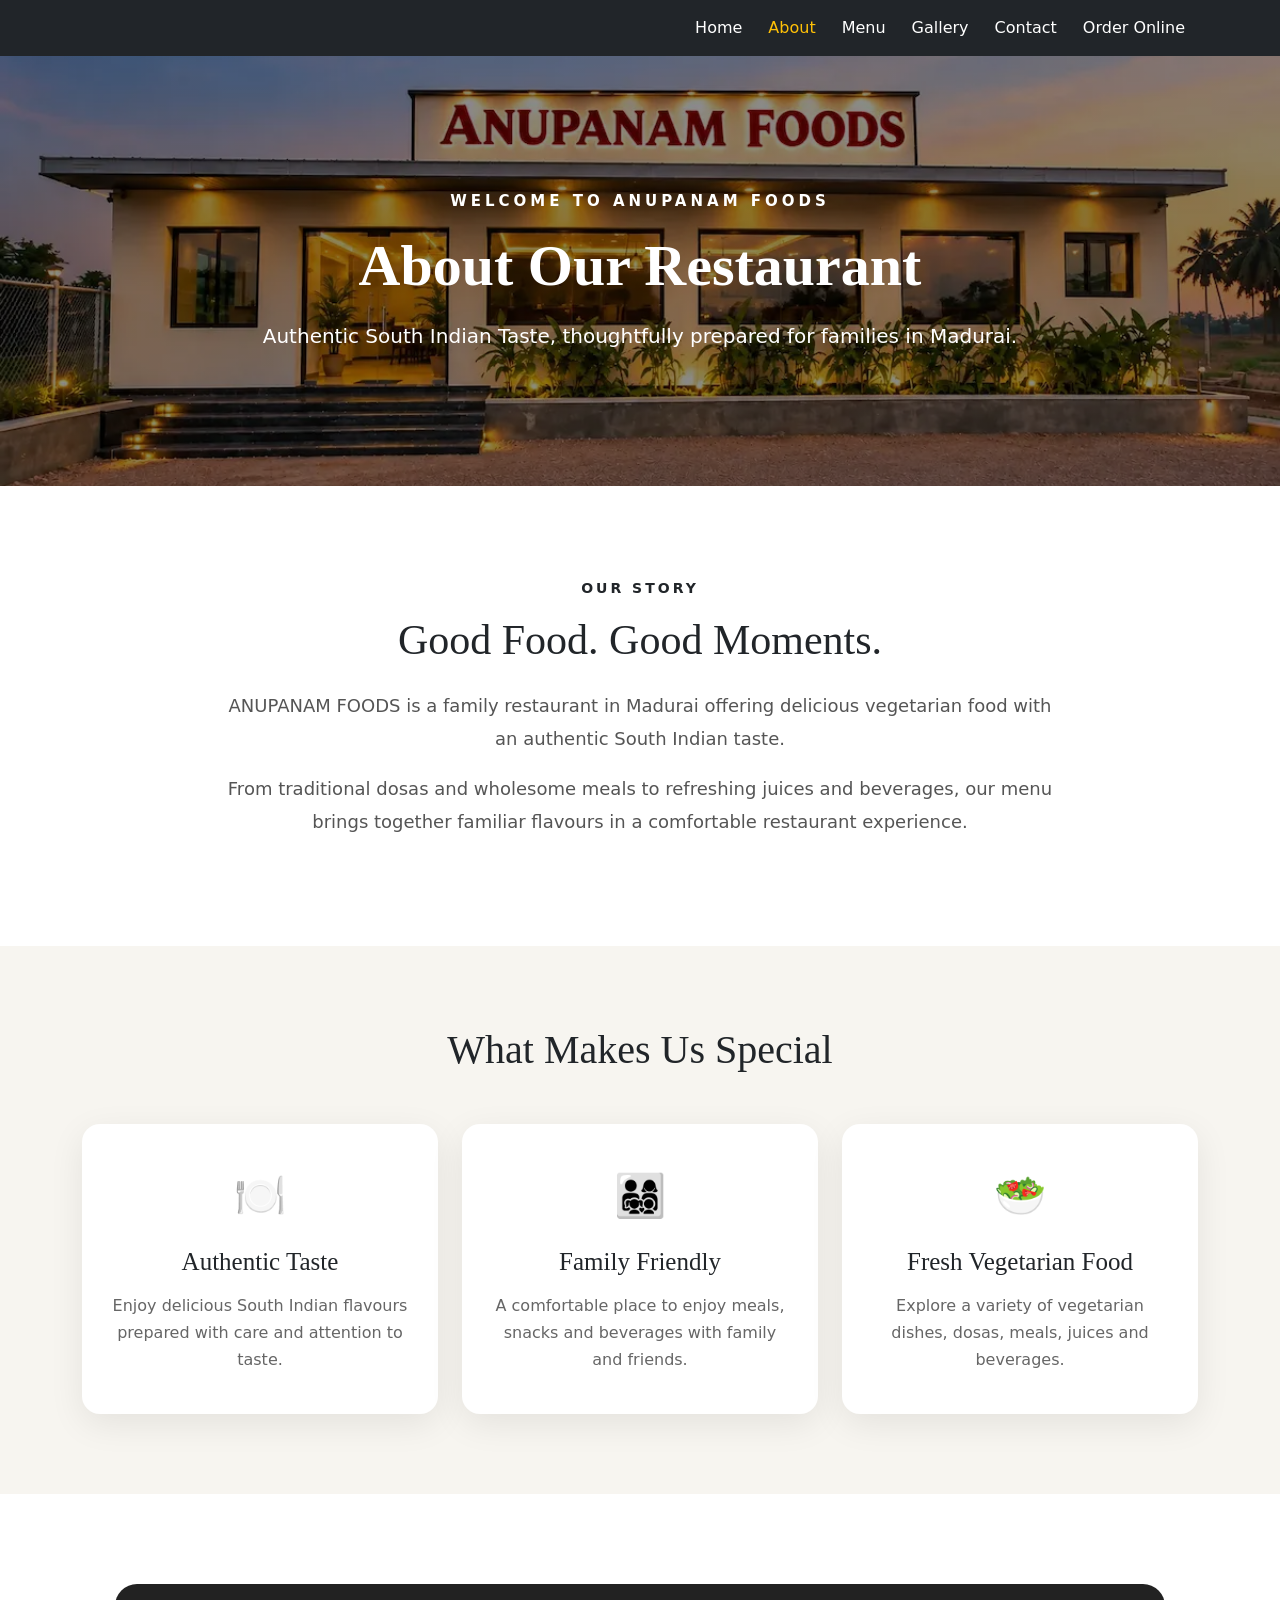
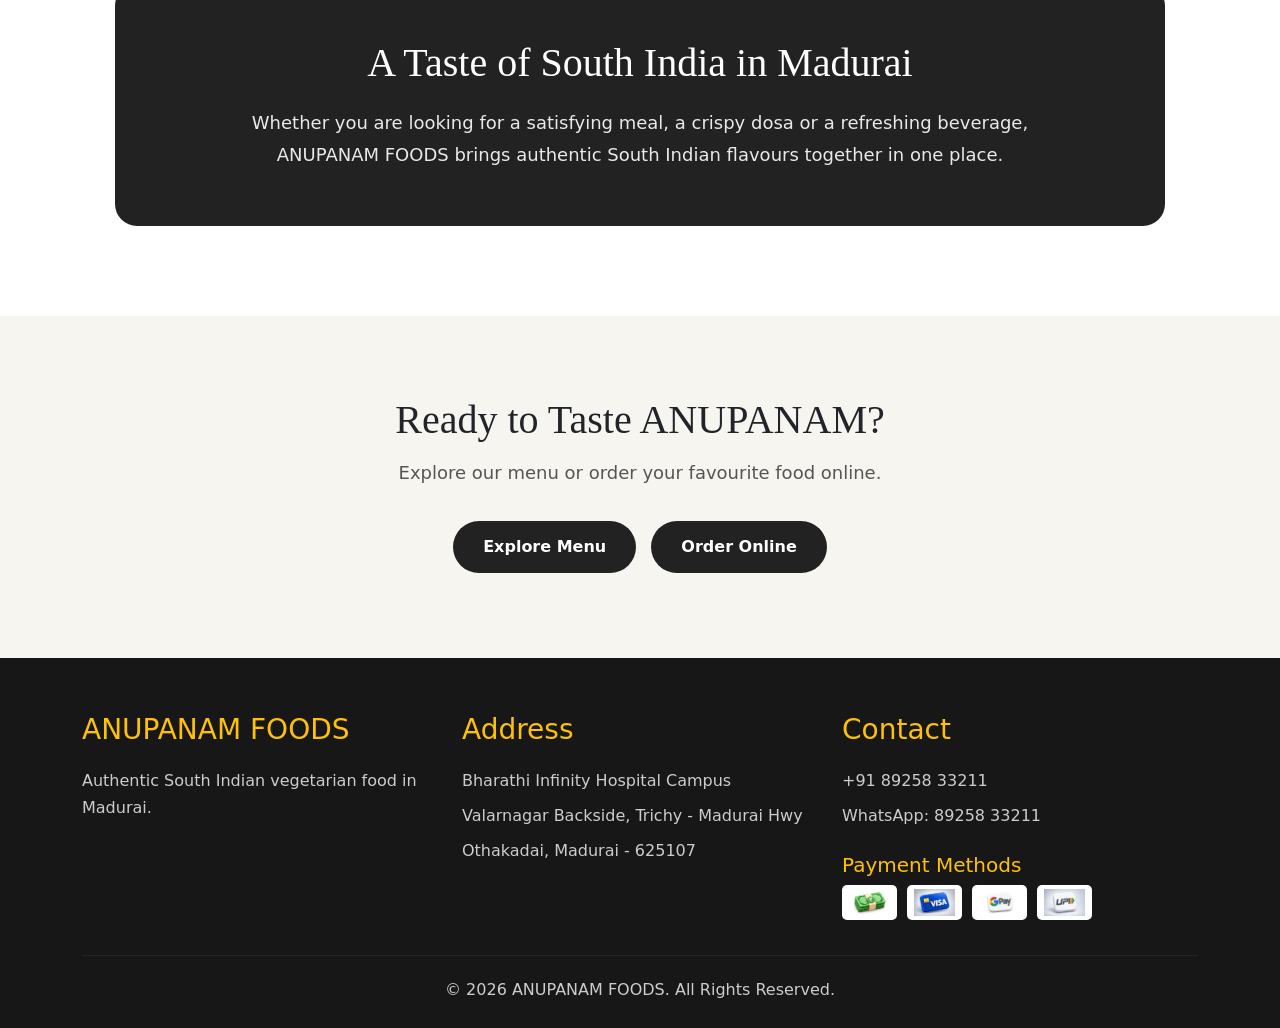
==== commit 17a68614: "Add files via upload" ====
--- a/about.html
+++ b/about.html
@@ -479,45 +479,118 @@
 
 
     <!-- FOOTER -->
-
-    <footer class="footer">
-
-        <div class="footer-box">
-
-            <h3>ANUPANAM FOODS</h3>
-
-            <p>
-                Authentic South Indian Taste
+<!-- =========================
+     FOOTER
+========================= -->
+
+<footer class="footer">
+
+    <div class="container">
+
+        <div class="row g-4">
+
+
+            <div class="col-md-4">
+
+                <h3>
+                    ANUPANAM FOODS
+                </h3>
+
+                <p>
+                    Authentic South Indian vegetarian food in Madurai.
+                </p>
+
+            </div>
+
+
+            <div class="col-md-4">
+
+                <h3>
+                    Address
+                </h3>
+
+                <p>
+                    <i class="bi bi-geo-alt"></i>
+                    Bharathi Infinity Hospital Campus
+                </p>
+
+                <p>
+                    Valarnagar Backside, Trichy - Madurai Hwy
+                </p>
+
+                <p>
+                    Othakadai, Madurai - 625107
+                </p>
+
+            </div>
+
+
+            <div class="col-md-4">
+
+                <h3>
+                    Contact
+                </h3>
+
+                <p>
+                    <i class="bi bi-telephone"></i>
+                    +91 89258 33211
+                </p>
+
+                <p>
+                    <i class="bi bi-whatsapp"></i>
+                    WhatsApp: 89258 33211
+                </p>
+
+
+                <h5 class="mt-4">
+                    Payment Methods
+                </h5>
+
+
+                <div class="payment-icons">
+
+                    <img src="cash.webp"
+                         alt="Cash Payment">
+
+                    <img src="visa.webp"
+                         alt="Visa Payment">
+
+                    <img src="gpay.webp"
+                         alt="Google Pay">
+
+                    <img src="upi.webp"
+                         alt="UPI Payment">
+
+                </div>
+
+            </div>
+
+
+        </div>
+
+
+        <hr>
+
+
+        <div class="text-center">
+
+            <p class="mb-0">
+                © 2026 ANUPANAM FOODS. All Rights Reserved.
             </p>
 
         </div>
 
-
-        <div class="footer-box">
-
-            <h3>Visit Us</h3>
-
-            <p>
-                Bharathi Infinity Hospital Campus,
-                Madurai, Tamil Nadu 625107
-            </p>
-
-        </div>
-
-
-        <div class="footer-box">
-
-            <h3>Contact</h3>
-
-            <p>+91 89258 33211</p>
-
-        </div>
-
-    </footer>
-
-
-    <script src="https://cdn.jsdelivr.net/npm/bootstrap@5.3.8/dist/js/bootstrap.bundle.min.js"></script>
+    </div>
+
+</footer>
+
+
+
+<!-- Bootstrap JavaScript -->
+<script src="https://cdn.jsdelivr.net/npm/bootstrap@5.3.3/dist/js/bootstrap.bundle.min.js">
+</script>
+
 
 </body>
 
-</html>+</html>  
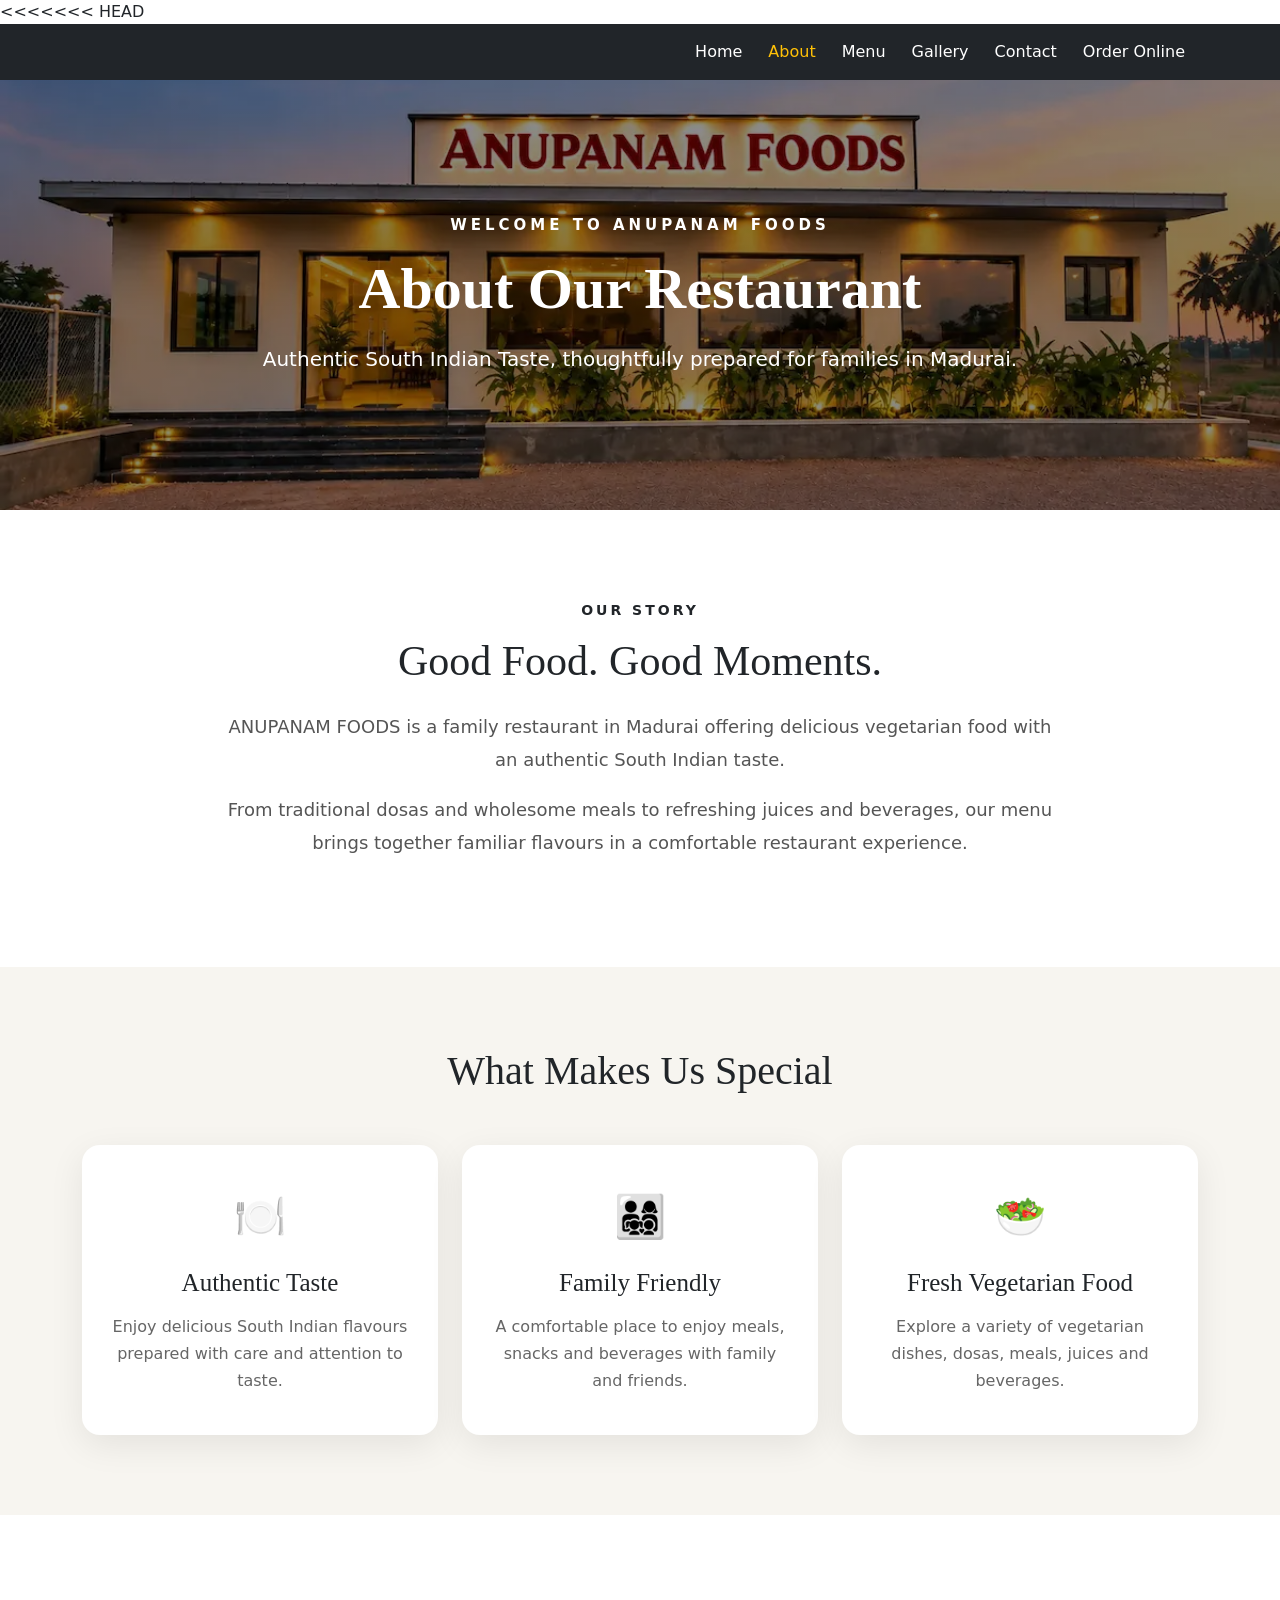
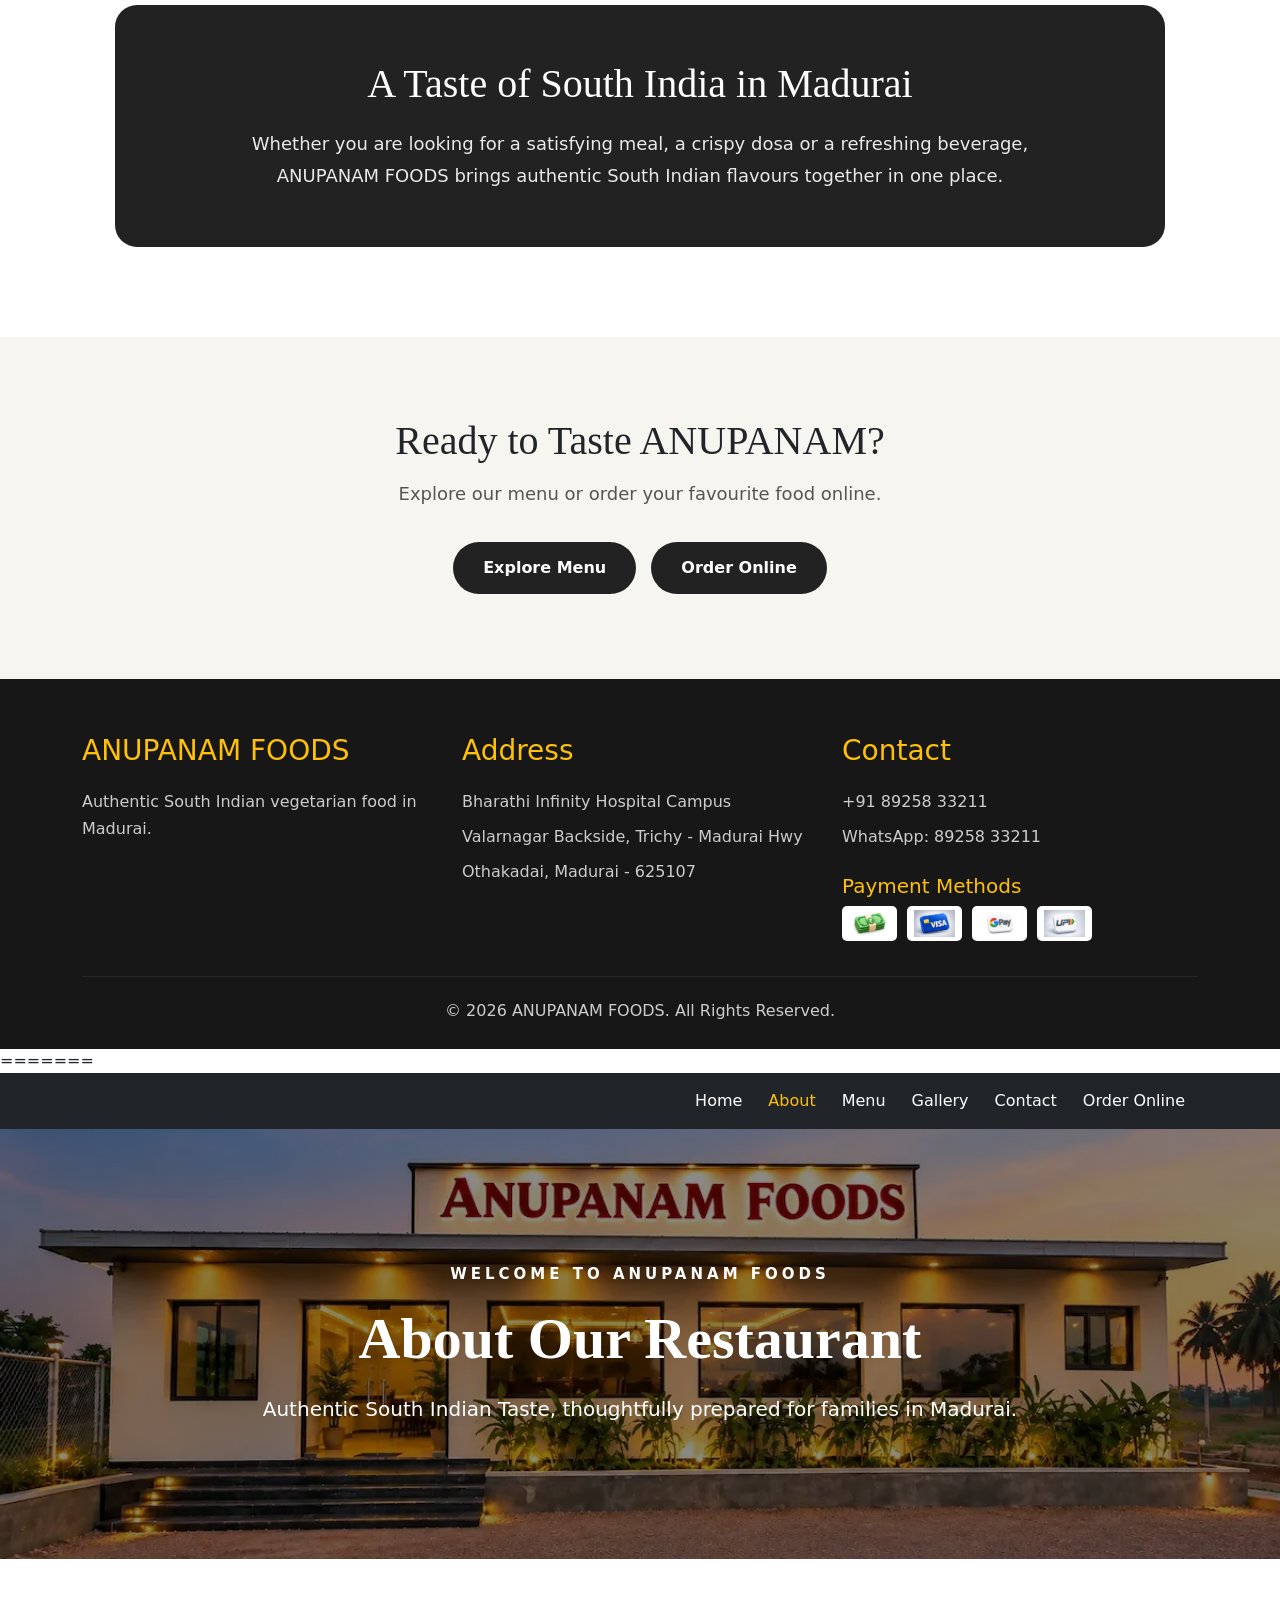
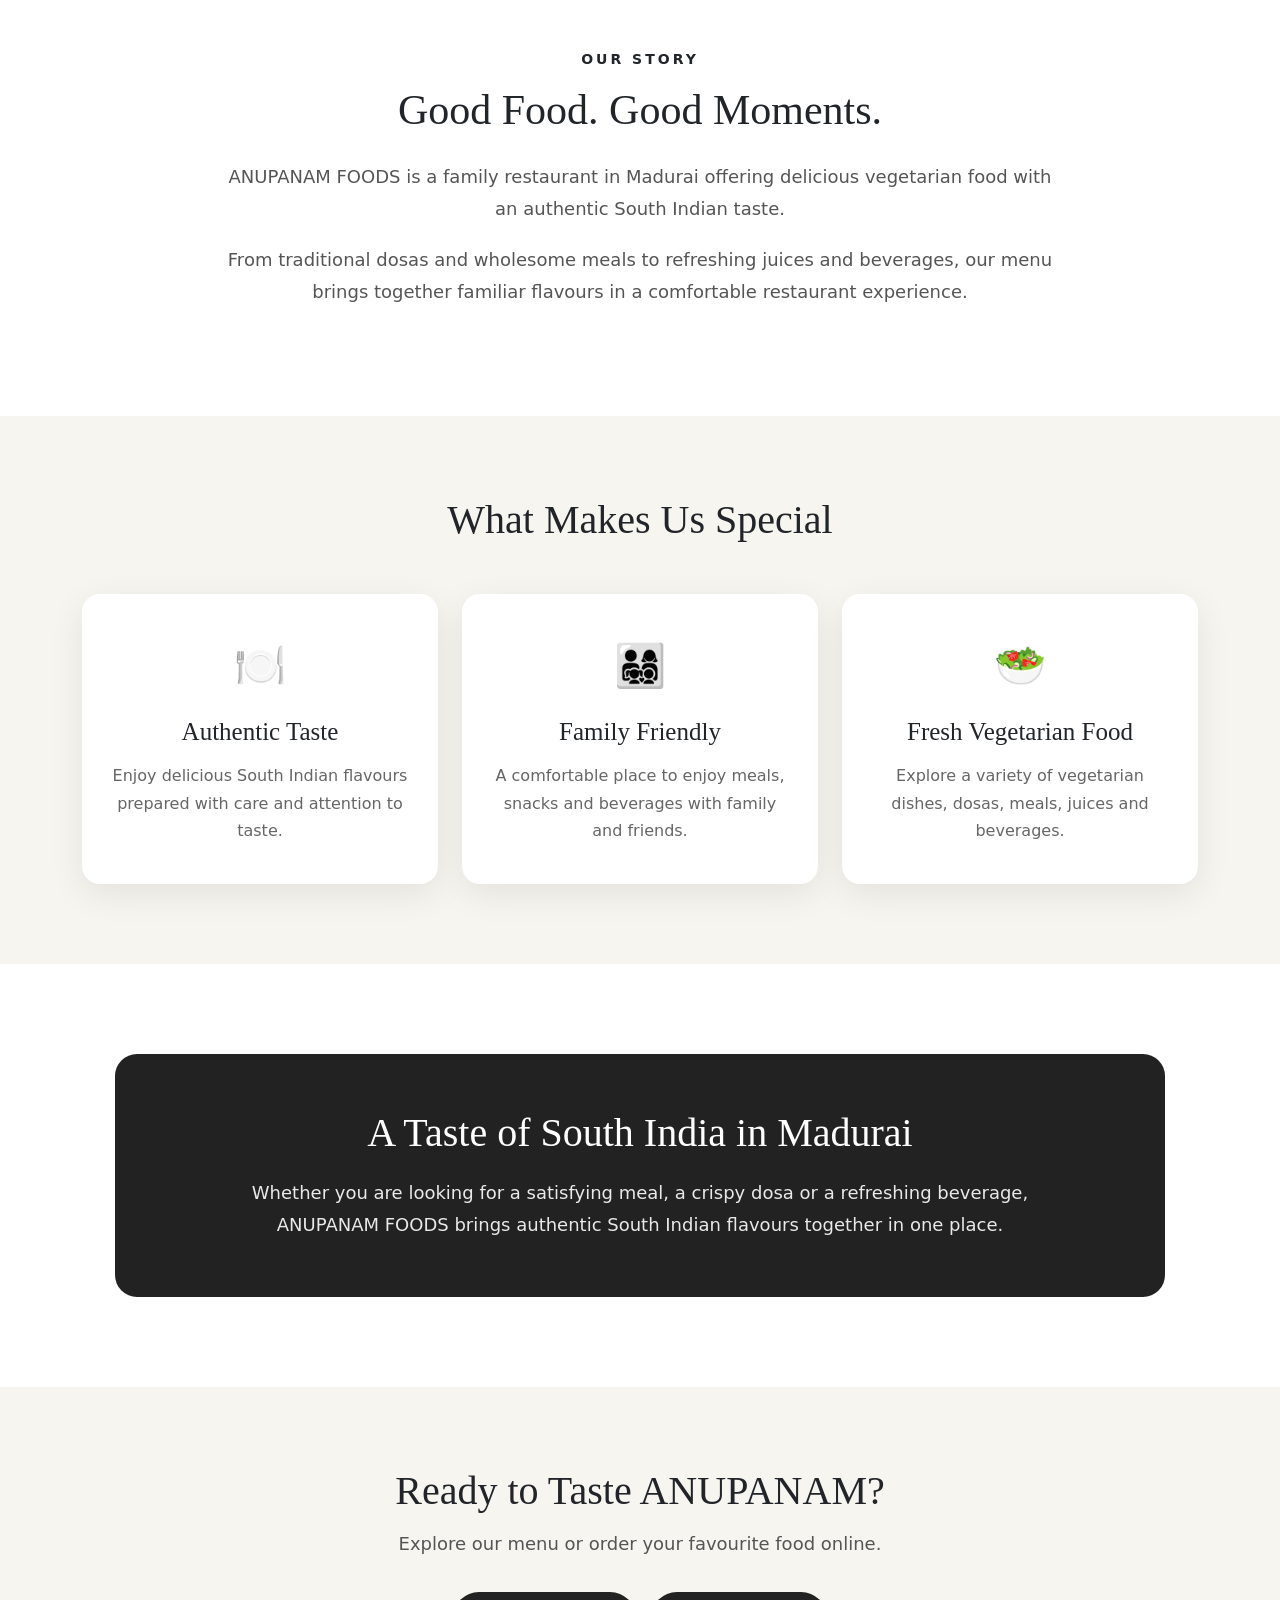
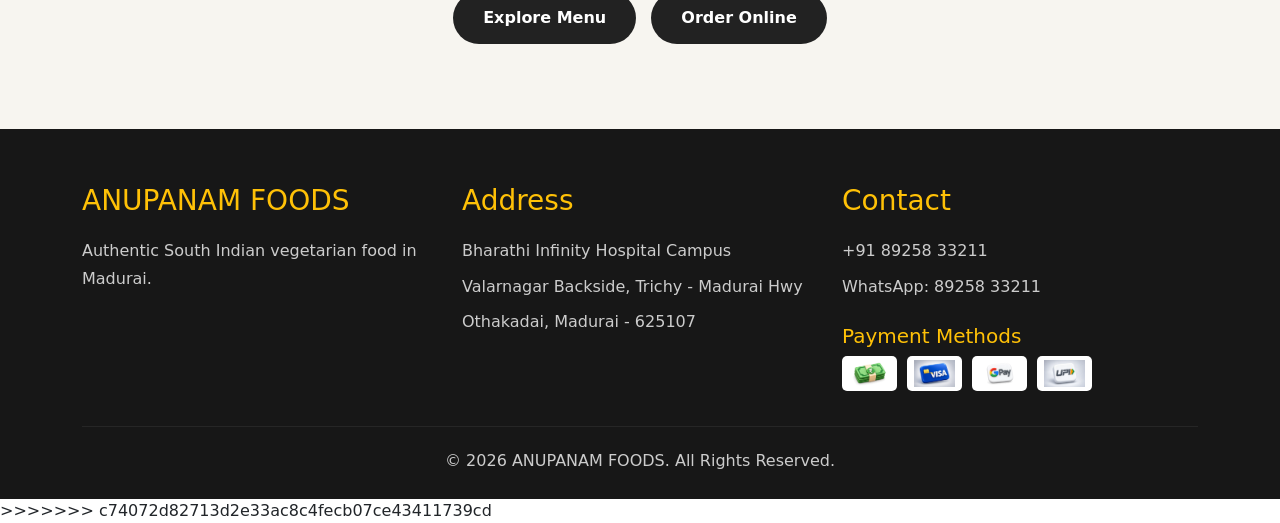
==== commit c08d20e4: "Add files via upload" ====
--- a/about.html
+++ b/about.html
@@ -1,596 +1,1194 @@
-<!DOCTYPE html>
-<html lang="en">
-
-<head>
-    <meta charset="UTF-8">
-    <meta name="viewport" content="width=device-width, initial-scale=1.0">
-    
-    <meta name="robots" content="noindex, follow">
-    <title>About ANUPANAM FOODS | Best Family Restaurant in Madurai</title>
-
-    <meta name="description"
-        content="Learn about ANUPANAM FOODS, a family restaurant in Madurai serving authentic South Indian vegetarian food, dosas, meals, juices and beverages.">
-
-    <link rel="canonical" href="https://velusaran143.github.io/Anupanam-foods/about.html">
-
-    <link rel="stylesheet" href="style.css">
-
-    <link href="https://cdn.jsdelivr.net/npm/bootstrap@5.3.8/dist/css/bootstrap.min.css"
-        rel="stylesheet">
-
-    <style>
-        /* ABOUT HERO */
-
-        .about-hero {
-    position: relative;
-    width: 100%;
-    min-height: 430px;
-
-    display: flex;
-    align-items: center;
-    justify-content: center;
-    text-align: center;
-
-    padding: 70px 20px;
-
-    background:
-        linear-gradient(
-            rgba(0, 0, 0, 0.45),
-            rgba(0, 0, 0, 0.45)
-        ),
-        url("hero.webp") center center / 100% auto no-repeat;
-
-    background-color: #222;
-}
-
-        .about-hero-content {
-            max-width: 850px;
-            color: white;
-        }
-
-        .about-hero-content span {
-            font-size: 15px;
-            letter-spacing: 4px;
-            text-transform: uppercase;
-            font-weight: 600;
-        }
-
-        .about-hero-content h1 {
-            font-family: Georgia, serif;
-            font-size: 58px;
-            margin: 18px 0;
-            font-weight: 700;
-        }
-
-        .about-hero-content p {
-            font-size: 20px;
-            line-height: 1.7;
-            margin: 0;
-        }
-
-
-        /* STORY */
-
-        .about-story {
-            max-width: 1100px;
-            margin: 90px auto;
-            padding: 0 25px;
-        }
-
-        .about-story-content {
-            text-align: center;
-        }
-
-        .about-story-content span {
-            font-size: 14px;
-            letter-spacing: 3px;
-            text-transform: uppercase;
-            font-weight: 700;
-        }
-
-        .about-story-content h2 {
-            font-family: Georgia, serif;
-            font-size: 42px;
-            margin: 15px 0 25px;
-        }
-
-        .about-story-content p {
-            max-width: 850px;
-            margin: 0 auto 18px;
-            font-size: 18px;
-            line-height: 1.8;
-            color: #555;
-        }
-
-
-        /* HIGHLIGHTS */
-
-        .about-highlights {
-            background: #f7f5f0;
-            padding: 80px 20px;
-        }
-
-        .about-highlights h2 {
-            text-align: center;
-            font-family: Georgia, serif;
-            font-size: 40px;
-            margin-bottom: 50px;
-        }
-
-        .highlight-card {
-            height: 100%;
-            padding: 40px 30px;
-            text-align: center;
-            background: white;
-            border-radius: 18px;
-            box-shadow: 0 10px 35px rgba(0, 0, 0, 0.08);
-            transition: transform 0.35s ease, box-shadow 0.35s ease;
-        }
-
-        .highlight-card:hover {
-            transform: translateY(-8px);
-            box-shadow: 0 18px 45px rgba(0, 0, 0, 0.14);
-        }
-
-        .highlight-icon {
-            font-size: 42px;
-            margin-bottom: 20px;
-        }
-
-        .highlight-card h3 {
-            font-family: Georgia, serif;
-            font-size: 25px;
-            margin-bottom: 15px;
-        }
-
-        .highlight-card p {
-            color: #666;
-            line-height: 1.7;
-            margin: 0;
-        }
-
-
-        /* EXPERIENCE */
-
-        .about-experience {
-            max-width: 1100px;
-            margin: 90px auto;
-            padding: 0 25px;
-        }
-
-        .experience-box {
-            padding: 55px 40px;
-            border-radius: 22px;
-            background: #222;
-            color: white;
-            text-align: center;
-        }
-
-        .experience-box h2 {
-            font-family: Georgia, serif;
-            font-size: 40px;
-            margin-bottom: 20px;
-        }
-
-        .experience-box p {
-            max-width: 800px;
-            margin: 0 auto;
-            font-size: 18px;
-            line-height: 1.8;
-            opacity: 0.9;
-        }
-
-
-        /* ORDER CTA */
-
-        .about-order {
-            padding: 80px 20px;
-            text-align: center;
-            background: #f7f5f0;
-        }
-
-        .about-order h2 {
-            font-family: Georgia, serif;
-            font-size: 40px;
-            margin-bottom: 15px;
-        }
-
-        .about-order p {
-            color: #555;
-            font-size: 18px;
-            margin-bottom: 30px;
-        }
-
-        .order-btn {
-            display: inline-block;
-            padding: 14px 30px;
-            margin: 5px;
-            border-radius: 30px;
-            text-decoration: none;
-            font-weight: 600;
-            background: #222;
-            color: white;
-            transition: 0.3s ease;
-        }
-
-        .order-btn:hover {
-            transform: translateY(-3px);
-            color: white;
-        }
-
-
-        /* MOBILE */
-
-        @media (max-width: 768px) {
-
-            .about-hero {
-                min-height: 360px;
-            }
-
-            .about-hero-content h1 {
-                font-size: 40px;
-            }
-
-            .about-hero-content p {
-                font-size: 17px;
-            }
-
-            .about-story-content h2,
-            .about-highlights h2,
-            .experience-box h2,
-            .about-order h2 {
-                font-size: 32px;
-            }
-        }
-
-        @media (max-width: 480px) {
-
-            .about-hero-content h1 {
-                font-size: 32px;
-            }
-
-            .about-story {
-                margin: 60px auto;
-            }
-
-            .experience-box {
-                padding: 40px 25px;
-            }
-        }
-    </style>
-</head>
-
-<body>
-
-    <!-- NAVBAR -->
-
-    <nav class="navbar navbar-expand-lg bg-dark navbar-dark">
-
-        <div class="container">
-
-            <button class="navbar-toggler"
-                type="button"
-                data-bs-toggle="collapse"
-                data-bs-target="#mainNavbar"
-                aria-controls="mainNavbar"
-                aria-expanded="false"
-                aria-label="Toggle navigation">
-
-                <span class="navbar-toggler-icon"></span>
-
-            </button>
-
-            <div class="collapse navbar-collapse" id="mainNavbar">
-
-                <ul class="navbar-nav ms-auto">
-
-                    <li class="nav-item">
-                        <a class="nav-link" href="index.html">Home</a>
-                    </li>
-
-                    <li class="nav-item">
-                        <a class="nav-link active" href="about.html">About</a>
-                    </li>
-
-                    <li class="nav-item">
-                        <a class="nav-link" href="menu.html">Menu</a>
-                    </li>
-
-                    <li class="nav-item">
-                        <a class="nav-link" href="gallery.html">Gallery</a>
-                    </li>
-
-                    <li class="nav-item">
-                        <a class="nav-link" href="contact.html">Contact</a>
-                    </li>
-
-                    <li class="nav-item">
-                        <a class="nav-link" href="contact.html">Order Online</a>
-                    </li>
-
-                </ul>
-
-            </div>
-
-        </div>
-
-    </nav>
-
-
-    <!-- HERO -->
-
-   <section class="about-hero">
-
-
-
-    <div class="about-hero-content">
-
-        <span>Welcome to ANUPANAM FOODS</span>
-
-        <h1>About Our Restaurant</h1>
-
-        <p>
-            Authentic South Indian Taste,
-            thoughtfully prepared for families in Madurai.
-        </p>
-
-    </div>
-
-</section>
-
-
-    <!-- STORY -->
-
-    <section class="about-story">
-
-        <div class="about-story-content">
-
-            <span>Our Story</span>
-
-            <h2>Good Food. Good Moments.</h2>
-
-            <p>
-                ANUPANAM FOODS is a family restaurant in Madurai
-                offering delicious vegetarian food with an authentic
-                South Indian taste.
-            </p>
-
-            <p>
-                From traditional dosas and wholesome meals to
-                refreshing juices and beverages, our menu brings
-                together familiar flavours in a comfortable
-                restaurant experience.
-            </p>
-
-        </div>
-
-    </section>
-
-
-    <!-- HIGHLIGHTS -->
-
-    <section class="about-highlights">
-
-        <div class="container">
-
-            <h2>What Makes Us Special</h2>
-
-            <div class="row g-4">
-
-                <div class="col-md-4">
-
-                    <div class="highlight-card">
-
-                        <div class="highlight-icon">🍽️</div>
-
-                        <h3>Authentic Taste</h3>
-
-                        <p>
-                            Enjoy delicious South Indian flavours
-                            prepared with care and attention to taste.
-                        </p>
-
-                    </div>
-
-                </div>
-
-
-                <div class="col-md-4">
-
-                    <div class="highlight-card">
-
-                        <div class="highlight-icon">👨‍👩‍👧‍👦</div>
-
-                        <h3>Family Friendly</h3>
-
-                        <p>
-                            A comfortable place to enjoy meals,
-                            snacks and beverages with family and friends.
-                        </p>
-
-                    </div>
-
-                </div>
-
-
-                <div class="col-md-4">
-
-                    <div class="highlight-card">
-
-                        <div class="highlight-icon">🥗</div>
-
-                        <h3>Fresh Vegetarian Food</h3>
-
-                        <p>
-                            Explore a variety of vegetarian dishes,
-                            dosas, meals, juices and beverages.
-                        </p>
-
-                    </div>
-
-                </div>
-
-            </div>
-
-        </div>
-
-    </section>
-
-
-    <!-- EXPERIENCE -->
-
-    <section class="about-experience">
-
-        <div class="experience-box">
-
-            <h2>A Taste of South India in Madurai</h2>
-
-            <p>
-                Whether you are looking for a satisfying meal,
-                a crispy dosa or a refreshing beverage,
-                ANUPANAM FOODS brings authentic South Indian
-                flavours together in one place.
-            </p>
-
-        </div>
-
-    </section>
-
-
-    <!-- ORDER -->
-
-    <section class="about-order">
-
-        <h2>Ready to Taste ANUPANAM?</h2>
-
-        <p>
-            Explore our menu or order your favourite food online.
-        </p>
-
-        <a href="menu.html" class="order-btn">
-            Explore Menu
-        </a>
-
-        <a href="contact.html" class="order-btn">
-            Order Online
-        </a>
-
-    </section>
-
-
-    <!-- FOOTER -->
-<!-- =========================
-     FOOTER
-========================= -->
-
-<footer class="footer">
-
-    <div class="container">
-
-        <div class="row g-4">
-
-
-            <div class="col-md-4">
-
-                <h3>
-                    ANUPANAM FOODS
-                </h3>
-
-                <p>
-                    Authentic South Indian vegetarian food in Madurai.
-                </p>
-
-            </div>
-
-
-            <div class="col-md-4">
-
-                <h3>
-                    Address
-                </h3>
-
-                <p>
-                    <i class="bi bi-geo-alt"></i>
-                    Bharathi Infinity Hospital Campus
-                </p>
-
-                <p>
-                    Valarnagar Backside, Trichy - Madurai Hwy
-                </p>
-
-                <p>
-                    Othakadai, Madurai - 625107
-                </p>
-
-            </div>
-
-
-            <div class="col-md-4">
-
-                <h3>
-                    Contact
-                </h3>
-
-                <p>
-                    <i class="bi bi-telephone"></i>
-                    +91 89258 33211
-                </p>
-
-                <p>
-                    <i class="bi bi-whatsapp"></i>
-                    WhatsApp: 89258 33211
-                </p>
-
-
-                <h5 class="mt-4">
-                    Payment Methods
-                </h5>
-
-
-                <div class="payment-icons">
-
-                    <img src="cash.webp"
-                         alt="Cash Payment">
-
-                    <img src="visa.webp"
-                         alt="Visa Payment">
-
-                    <img src="gpay.webp"
-                         alt="Google Pay">
-
-                    <img src="upi.webp"
-                         alt="UPI Payment">
-
-                </div>
-
-            </div>
-
-
-        </div>
-
-
-        <hr>
-
-
-        <div class="text-center">
-
-            <p class="mb-0">
-                © 2026 ANUPANAM FOODS. All Rights Reserved.
-            </p>
-
-        </div>
-
-    </div>
-
-</footer>
-
-
-
-<!-- Bootstrap JavaScript -->
-<script src="https://cdn.jsdelivr.net/npm/bootstrap@5.3.3/dist/js/bootstrap.bundle.min.js">
-</script>
-
-
-</body>
-
+<<<<<<< HEAD
+<!DOCTYPE html>
+<html lang="en">
+
+<head>
+    <meta charset="UTF-8">
+    <meta name="viewport" content="width=device-width, initial-scale=1.0">
+    
+    <meta name="robots" content="index, follow">
+    <title>About ANUPANAM FOODS | Best Family Restaurant in Madurai</title>
+
+    <meta name="description"
+        content="Learn about ANUPANAM FOODS, a family restaurant in Madurai serving authentic South Indian vegetarian food, dosas, meals, juices and beverages.">
+
+    <link rel="canonical" href="https://anupanam.github.io/Anupanam-foods/about.html">
+
+    <link rel="stylesheet" href="style.css">
+
+    <link href="https://cdn.jsdelivr.net/npm/bootstrap@5.3.8/dist/css/bootstrap.min.css"
+        rel="stylesheet">
+
+    <style>
+        /* ABOUT HERO */
+
+        .about-hero {
+    position: relative;
+    width: 100%;
+    min-height: 430px;
+
+    display: flex;
+    align-items: center;
+    justify-content: center;
+    text-align: center;
+
+    padding: 70px 20px;
+
+    background:
+        linear-gradient(
+            rgba(0, 0, 0, 0.45),
+            rgba(0, 0, 0, 0.45)
+        ),
+        url("hero.webp") center center / 100% auto no-repeat;
+
+    background-color: #222;
+}
+
+        .about-hero-content {
+            max-width: 850px;
+            color: white;
+        }
+
+        .about-hero-content span {
+            font-size: 15px;
+            letter-spacing: 4px;
+            text-transform: uppercase;
+            font-weight: 600;
+        }
+
+        .about-hero-content h1 {
+            font-family: Georgia, serif;
+            font-size: 58px;
+            margin: 18px 0;
+            font-weight: 700;
+        }
+
+        .about-hero-content p {
+            font-size: 20px;
+            line-height: 1.7;
+            margin: 0;
+        }
+
+
+        /* STORY */
+
+        .about-story {
+            max-width: 1100px;
+            margin: 90px auto;
+            padding: 0 25px;
+        }
+
+        .about-story-content {
+            text-align: center;
+        }
+
+        .about-story-content span {
+            font-size: 14px;
+            letter-spacing: 3px;
+            text-transform: uppercase;
+            font-weight: 700;
+        }
+
+        .about-story-content h2 {
+            font-family: Georgia, serif;
+            font-size: 42px;
+            margin: 15px 0 25px;
+        }
+
+        .about-story-content p {
+            max-width: 850px;
+            margin: 0 auto 18px;
+            font-size: 18px;
+            line-height: 1.8;
+            color: #555;
+        }
+
+
+        /* HIGHLIGHTS */
+
+        .about-highlights {
+            background: #f7f5f0;
+            padding: 80px 20px;
+        }
+
+        .about-highlights h2 {
+            text-align: center;
+            font-family: Georgia, serif;
+            font-size: 40px;
+            margin-bottom: 50px;
+        }
+
+        .highlight-card {
+            height: 100%;
+            padding: 40px 30px;
+            text-align: center;
+            background: white;
+            border-radius: 18px;
+            box-shadow: 0 10px 35px rgba(0, 0, 0, 0.08);
+            transition: transform 0.35s ease, box-shadow 0.35s ease;
+        }
+
+        .highlight-card:hover {
+            transform: translateY(-8px);
+            box-shadow: 0 18px 45px rgba(0, 0, 0, 0.14);
+        }
+
+        .highlight-icon {
+            font-size: 42px;
+            margin-bottom: 20px;
+        }
+
+        .highlight-card h3 {
+            font-family: Georgia, serif;
+            font-size: 25px;
+            margin-bottom: 15px;
+        }
+
+        .highlight-card p {
+            color: #666;
+            line-height: 1.7;
+            margin: 0;
+        }
+
+
+        /* EXPERIENCE */
+
+        .about-experience {
+            max-width: 1100px;
+            margin: 90px auto;
+            padding: 0 25px;
+        }
+
+        .experience-box {
+            padding: 55px 40px;
+            border-radius: 22px;
+            background: #222;
+            color: white;
+            text-align: center;
+        }
+
+        .experience-box h2 {
+            font-family: Georgia, serif;
+            font-size: 40px;
+            margin-bottom: 20px;
+        }
+
+        .experience-box p {
+            max-width: 800px;
+            margin: 0 auto;
+            font-size: 18px;
+            line-height: 1.8;
+            opacity: 0.9;
+        }
+
+
+        /* ORDER CTA */
+
+        .about-order {
+            padding: 80px 20px;
+            text-align: center;
+            background: #f7f5f0;
+        }
+
+        .about-order h2 {
+            font-family: Georgia, serif;
+            font-size: 40px;
+            margin-bottom: 15px;
+        }
+
+        .about-order p {
+            color: #555;
+            font-size: 18px;
+            margin-bottom: 30px;
+        }
+
+        .order-btn {
+            display: inline-block;
+            padding: 14px 30px;
+            margin: 5px;
+            border-radius: 30px;
+            text-decoration: none;
+            font-weight: 600;
+            background: #222;
+            color: white;
+            transition: 0.3s ease;
+        }
+
+        .order-btn:hover {
+            transform: translateY(-3px);
+            color: white;
+        }
+
+
+        /* MOBILE */
+
+        @media (max-width: 768px) {
+
+            .about-hero {
+                min-height: 360px;
+            }
+
+            .about-hero-content h1 {
+                font-size: 40px;
+            }
+
+            .about-hero-content p {
+                font-size: 17px;
+            }
+
+            .about-story-content h2,
+            .about-highlights h2,
+            .experience-box h2,
+            .about-order h2 {
+                font-size: 32px;
+            }
+        }
+
+        @media (max-width: 480px) {
+
+            .about-hero-content h1 {
+                font-size: 32px;
+            }
+
+            .about-story {
+                margin: 60px auto;
+            }
+
+            .experience-box {
+                padding: 40px 25px;
+            }
+        }
+    </style>
+</head>
+
+<body>
+
+    <!-- NAVBAR -->
+
+    <nav class="navbar navbar-expand-lg bg-dark navbar-dark">
+
+        <div class="container">
+
+            <button class="navbar-toggler"
+                type="button"
+                data-bs-toggle="collapse"
+                data-bs-target="#mainNavbar"
+                aria-controls="mainNavbar"
+                aria-expanded="false"
+                aria-label="Toggle navigation">
+
+                <span class="navbar-toggler-icon"></span>
+
+            </button>
+
+            <div class="collapse navbar-collapse" id="mainNavbar">
+
+                <ul class="navbar-nav ms-auto">
+
+                    <li class="nav-item">
+                        <a class="nav-link" href="index.html">Home</a>
+                    </li>
+
+                    <li class="nav-item">
+                        <a class="nav-link active" href="about.html">About</a>
+                    </li>
+
+                    <li class="nav-item">
+                        <a class="nav-link" href="menu.html">Menu</a>
+                    </li>
+
+                    <li class="nav-item">
+                        <a class="nav-link" href="gallery.html">Gallery</a>
+                    </li>
+
+                    <li class="nav-item">
+                        <a class="nav-link" href="contact.html">Contact</a>
+                    </li>
+
+                    <li class="nav-item">
+                        <a class="nav-link" href="contact.html">Order Online</a>
+                    </li>
+
+                </ul>
+
+            </div>
+
+        </div>
+
+    </nav>
+
+
+    <!-- HERO -->
+
+   <section class="about-hero">
+
+
+
+    <div class="about-hero-content">
+
+        <span>Welcome to ANUPANAM FOODS</span>
+
+        <h1>About Our Restaurant</h1>
+
+        <p>
+            Authentic South Indian Taste,
+            thoughtfully prepared for families in Madurai.
+        </p>
+
+    </div>
+
+</section>
+
+
+    <!-- STORY -->
+
+    <section class="about-story">
+
+        <div class="about-story-content">
+
+            <span>Our Story</span>
+
+            <h2>Good Food. Good Moments.</h2>
+
+            <p>
+                ANUPANAM FOODS is a family restaurant in Madurai
+                offering delicious vegetarian food with an authentic
+                South Indian taste.
+            </p>
+
+            <p>
+                From traditional dosas and wholesome meals to
+                refreshing juices and beverages, our menu brings
+                together familiar flavours in a comfortable
+                restaurant experience.
+            </p>
+
+        </div>
+
+    </section>
+
+
+    <!-- HIGHLIGHTS -->
+
+    <section class="about-highlights">
+
+        <div class="container">
+
+            <h2>What Makes Us Special</h2>
+
+            <div class="row g-4">
+
+                <div class="col-md-4">
+
+                    <div class="highlight-card">
+
+                        <div class="highlight-icon">🍽️</div>
+
+                        <h3>Authentic Taste</h3>
+
+                        <p>
+                            Enjoy delicious South Indian flavours
+                            prepared with care and attention to taste.
+                        </p>
+
+                    </div>
+
+                </div>
+
+
+                <div class="col-md-4">
+
+                    <div class="highlight-card">
+
+                        <div class="highlight-icon">👨‍👩‍👧‍👦</div>
+
+                        <h3>Family Friendly</h3>
+
+                        <p>
+                            A comfortable place to enjoy meals,
+                            snacks and beverages with family and friends.
+                        </p>
+
+                    </div>
+
+                </div>
+
+
+                <div class="col-md-4">
+
+                    <div class="highlight-card">
+
+                        <div class="highlight-icon">🥗</div>
+
+                        <h3>Fresh Vegetarian Food</h3>
+
+                        <p>
+                            Explore a variety of vegetarian dishes,
+                            dosas, meals, juices and beverages.
+                        </p>
+
+                    </div>
+
+                </div>
+
+            </div>
+
+        </div>
+
+    </section>
+
+
+    <!-- EXPERIENCE -->
+
+    <section class="about-experience">
+
+        <div class="experience-box">
+
+            <h2>A Taste of South India in Madurai</h2>
+
+            <p>
+                Whether you are looking for a satisfying meal,
+                a crispy dosa or a refreshing beverage,
+                ANUPANAM FOODS brings authentic South Indian
+                flavours together in one place.
+            </p>
+
+        </div>
+
+    </section>
+
+
+    <!-- ORDER -->
+
+    <section class="about-order">
+
+        <h2>Ready to Taste ANUPANAM?</h2>
+
+        <p>
+            Explore our menu or order your favourite food online.
+        </p>
+
+        <a href="menu.html" class="order-btn">
+            Explore Menu
+        </a>
+
+        <a href="contact.html" class="order-btn">
+            Order Online
+        </a>
+
+    </section>
+
+
+    <!-- FOOTER -->
+<!-- =========================
+     FOOTER
+========================= -->
+
+<footer class="footer">
+
+    <div class="container">
+
+        <div class="row g-4">
+
+
+            <div class="col-md-4">
+
+                <h3>
+                    ANUPANAM FOODS
+                </h3>
+
+                <p>
+                    Authentic South Indian vegetarian food in Madurai.
+                </p>
+
+            </div>
+
+
+            <div class="col-md-4">
+
+                <h3>
+                    Address
+                </h3>
+
+                <p>
+                    <i class="bi bi-geo-alt"></i>
+                    Bharathi Infinity Hospital Campus
+                </p>
+
+                <p>
+                    Valarnagar Backside, Trichy - Madurai Hwy
+                </p>
+
+                <p>
+                    Othakadai, Madurai - 625107
+                </p>
+
+            </div>
+
+
+            <div class="col-md-4">
+
+                <h3>
+                    Contact
+                </h3>
+
+                <p>
+                    <i class="bi bi-telephone"></i>
+                    +91 89258 33211
+                </p>
+
+                <p>
+                    <i class="bi bi-whatsapp"></i>
+                    WhatsApp: 89258 33211
+                </p>
+
+
+                <h5 class="mt-4">
+                    Payment Methods
+                </h5>
+
+
+                <div class="payment-icons">
+
+                    <img src="cash.webp"
+                         alt="Cash Payment">
+
+                    <img src="visa.webp"
+                         alt="Visa Payment">
+
+                    <img src="gpay.webp"
+                         alt="Google Pay">
+
+                    <img src="upi.webp"
+                         alt="UPI Payment">
+
+                </div>
+
+            </div>
+
+
+        </div>
+
+
+        <hr>
+
+
+        <div class="text-center">
+
+            <p class="mb-0">
+                © 2026 ANUPANAM FOODS. All Rights Reserved.
+            </p>
+
+        </div>
+
+    </div>
+
+</footer>
+
+
+
+<!-- Bootstrap JavaScript -->
+<script src="https://cdn.jsdelivr.net/npm/bootstrap@5.3.3/dist/js/bootstrap.bundle.min.js">
+</script>
+
+
+</body>
+
+=======
+<!DOCTYPE html>
+<html lang="en">
+
+<head>
+    <meta charset="UTF-8">
+    <meta name="viewport" content="width=device-width, initial-scale=1.0">
+    
+    <meta name="robots" content="noindex, follow">
+    <title>About ANUPANAM FOODS | Best Family Restaurant in Madurai</title>
+
+    <meta name="description"
+        content="Learn about ANUPANAM FOODS, a family restaurant in Madurai serving authentic South Indian vegetarian food, dosas, meals, juices and beverages.">
+
+    <link rel="canonical" href="https://velusaran143.github.io/Anupanam-foods/about.html">
+
+    <link rel="stylesheet" href="style.css">
+
+    <link href="https://cdn.jsdelivr.net/npm/bootstrap@5.3.8/dist/css/bootstrap.min.css"
+        rel="stylesheet">
+
+    <style>
+        /* ABOUT HERO */
+
+        .about-hero {
+    position: relative;
+    width: 100%;
+    min-height: 430px;
+
+    display: flex;
+    align-items: center;
+    justify-content: center;
+    text-align: center;
+
+    padding: 70px 20px;
+
+    background:
+        linear-gradient(
+            rgba(0, 0, 0, 0.45),
+            rgba(0, 0, 0, 0.45)
+        ),
+        url("hero.webp") center center / 100% auto no-repeat;
+
+    background-color: #222;
+}
+
+        .about-hero-content {
+            max-width: 850px;
+            color: white;
+        }
+
+        .about-hero-content span {
+            font-size: 15px;
+            letter-spacing: 4px;
+            text-transform: uppercase;
+            font-weight: 600;
+        }
+
+        .about-hero-content h1 {
+            font-family: Georgia, serif;
+            font-size: 58px;
+            margin: 18px 0;
+            font-weight: 700;
+        }
+
+        .about-hero-content p {
+            font-size: 20px;
+            line-height: 1.7;
+            margin: 0;
+        }
+
+
+        /* STORY */
+
+        .about-story {
+            max-width: 1100px;
+            margin: 90px auto;
+            padding: 0 25px;
+        }
+
+        .about-story-content {
+            text-align: center;
+        }
+
+        .about-story-content span {
+            font-size: 14px;
+            letter-spacing: 3px;
+            text-transform: uppercase;
+            font-weight: 700;
+        }
+
+        .about-story-content h2 {
+            font-family: Georgia, serif;
+            font-size: 42px;
+            margin: 15px 0 25px;
+        }
+
+        .about-story-content p {
+            max-width: 850px;
+            margin: 0 auto 18px;
+            font-size: 18px;
+            line-height: 1.8;
+            color: #555;
+        }
+
+
+        /* HIGHLIGHTS */
+
+        .about-highlights {
+            background: #f7f5f0;
+            padding: 80px 20px;
+        }
+
+        .about-highlights h2 {
+            text-align: center;
+            font-family: Georgia, serif;
+            font-size: 40px;
+            margin-bottom: 50px;
+        }
+
+        .highlight-card {
+            height: 100%;
+            padding: 40px 30px;
+            text-align: center;
+            background: white;
+            border-radius: 18px;
+            box-shadow: 0 10px 35px rgba(0, 0, 0, 0.08);
+            transition: transform 0.35s ease, box-shadow 0.35s ease;
+        }
+
+        .highlight-card:hover {
+            transform: translateY(-8px);
+            box-shadow: 0 18px 45px rgba(0, 0, 0, 0.14);
+        }
+
+        .highlight-icon {
+            font-size: 42px;
+            margin-bottom: 20px;
+        }
+
+        .highlight-card h3 {
+            font-family: Georgia, serif;
+            font-size: 25px;
+            margin-bottom: 15px;
+        }
+
+        .highlight-card p {
+            color: #666;
+            line-height: 1.7;
+            margin: 0;
+        }
+
+
+        /* EXPERIENCE */
+
+        .about-experience {
+            max-width: 1100px;
+            margin: 90px auto;
+            padding: 0 25px;
+        }
+
+        .experience-box {
+            padding: 55px 40px;
+            border-radius: 22px;
+            background: #222;
+            color: white;
+            text-align: center;
+        }
+
+        .experience-box h2 {
+            font-family: Georgia, serif;
+            font-size: 40px;
+            margin-bottom: 20px;
+        }
+
+        .experience-box p {
+            max-width: 800px;
+            margin: 0 auto;
+            font-size: 18px;
+            line-height: 1.8;
+            opacity: 0.9;
+        }
+
+
+        /* ORDER CTA */
+
+        .about-order {
+            padding: 80px 20px;
+            text-align: center;
+            background: #f7f5f0;
+        }
+
+        .about-order h2 {
+            font-family: Georgia, serif;
+            font-size: 40px;
+            margin-bottom: 15px;
+        }
+
+        .about-order p {
+            color: #555;
+            font-size: 18px;
+            margin-bottom: 30px;
+        }
+
+        .order-btn {
+            display: inline-block;
+            padding: 14px 30px;
+            margin: 5px;
+            border-radius: 30px;
+            text-decoration: none;
+            font-weight: 600;
+            background: #222;
+            color: white;
+            transition: 0.3s ease;
+        }
+
+        .order-btn:hover {
+            transform: translateY(-3px);
+            color: white;
+        }
+
+
+        /* MOBILE */
+
+        @media (max-width: 768px) {
+
+            .about-hero {
+                min-height: 360px;
+            }
+
+            .about-hero-content h1 {
+                font-size: 40px;
+            }
+
+            .about-hero-content p {
+                font-size: 17px;
+            }
+
+            .about-story-content h2,
+            .about-highlights h2,
+            .experience-box h2,
+            .about-order h2 {
+                font-size: 32px;
+            }
+        }
+
+        @media (max-width: 480px) {
+
+            .about-hero-content h1 {
+                font-size: 32px;
+            }
+
+            .about-story {
+                margin: 60px auto;
+            }
+
+            .experience-box {
+                padding: 40px 25px;
+            }
+        }
+    </style>
+</head>
+
+<body>
+
+    <!-- NAVBAR -->
+
+    <nav class="navbar navbar-expand-lg bg-dark navbar-dark">
+
+        <div class="container">
+
+            <button class="navbar-toggler"
+                type="button"
+                data-bs-toggle="collapse"
+                data-bs-target="#mainNavbar"
+                aria-controls="mainNavbar"
+                aria-expanded="false"
+                aria-label="Toggle navigation">
+
+                <span class="navbar-toggler-icon"></span>
+
+            </button>
+
+            <div class="collapse navbar-collapse" id="mainNavbar">
+
+                <ul class="navbar-nav ms-auto">
+
+                    <li class="nav-item">
+                        <a class="nav-link" href="index.html">Home</a>
+                    </li>
+
+                    <li class="nav-item">
+                        <a class="nav-link active" href="about.html">About</a>
+                    </li>
+
+                    <li class="nav-item">
+                        <a class="nav-link" href="menu.html">Menu</a>
+                    </li>
+
+                    <li class="nav-item">
+                        <a class="nav-link" href="gallery.html">Gallery</a>
+                    </li>
+
+                    <li class="nav-item">
+                        <a class="nav-link" href="contact.html">Contact</a>
+                    </li>
+
+                    <li class="nav-item">
+                        <a class="nav-link" href="contact.html">Order Online</a>
+                    </li>
+
+                </ul>
+
+            </div>
+
+        </div>
+
+    </nav>
+
+
+    <!-- HERO -->
+
+   <section class="about-hero">
+
+
+
+    <div class="about-hero-content">
+
+        <span>Welcome to ANUPANAM FOODS</span>
+
+        <h1>About Our Restaurant</h1>
+
+        <p>
+            Authentic South Indian Taste,
+            thoughtfully prepared for families in Madurai.
+        </p>
+
+    </div>
+
+</section>
+
+
+    <!-- STORY -->
+
+    <section class="about-story">
+
+        <div class="about-story-content">
+
+            <span>Our Story</span>
+
+            <h2>Good Food. Good Moments.</h2>
+
+            <p>
+                ANUPANAM FOODS is a family restaurant in Madurai
+                offering delicious vegetarian food with an authentic
+                South Indian taste.
+            </p>
+
+            <p>
+                From traditional dosas and wholesome meals to
+                refreshing juices and beverages, our menu brings
+                together familiar flavours in a comfortable
+                restaurant experience.
+            </p>
+
+        </div>
+
+    </section>
+
+
+    <!-- HIGHLIGHTS -->
+
+    <section class="about-highlights">
+
+        <div class="container">
+
+            <h2>What Makes Us Special</h2>
+
+            <div class="row g-4">
+
+                <div class="col-md-4">
+
+                    <div class="highlight-card">
+
+                        <div class="highlight-icon">🍽️</div>
+
+                        <h3>Authentic Taste</h3>
+
+                        <p>
+                            Enjoy delicious South Indian flavours
+                            prepared with care and attention to taste.
+                        </p>
+
+                    </div>
+
+                </div>
+
+
+                <div class="col-md-4">
+
+                    <div class="highlight-card">
+
+                        <div class="highlight-icon">👨‍👩‍👧‍👦</div>
+
+                        <h3>Family Friendly</h3>
+
+                        <p>
+                            A comfortable place to enjoy meals,
+                            snacks and beverages with family and friends.
+                        </p>
+
+                    </div>
+
+                </div>
+
+
+                <div class="col-md-4">
+
+                    <div class="highlight-card">
+
+                        <div class="highlight-icon">🥗</div>
+
+                        <h3>Fresh Vegetarian Food</h3>
+
+                        <p>
+                            Explore a variety of vegetarian dishes,
+                            dosas, meals, juices and beverages.
+                        </p>
+
+                    </div>
+
+                </div>
+
+            </div>
+
+        </div>
+
+    </section>
+
+
+    <!-- EXPERIENCE -->
+
+    <section class="about-experience">
+
+        <div class="experience-box">
+
+            <h2>A Taste of South India in Madurai</h2>
+
+            <p>
+                Whether you are looking for a satisfying meal,
+                a crispy dosa or a refreshing beverage,
+                ANUPANAM FOODS brings authentic South Indian
+                flavours together in one place.
+            </p>
+
+        </div>
+
+    </section>
+
+
+    <!-- ORDER -->
+
+    <section class="about-order">
+
+        <h2>Ready to Taste ANUPANAM?</h2>
+
+        <p>
+            Explore our menu or order your favourite food online.
+        </p>
+
+        <a href="menu.html" class="order-btn">
+            Explore Menu
+        </a>
+
+        <a href="contact.html" class="order-btn">
+            Order Online
+        </a>
+
+    </section>
+
+
+    <!-- FOOTER -->
+<!-- =========================
+     FOOTER
+========================= -->
+
+<footer class="footer">
+
+    <div class="container">
+
+        <div class="row g-4">
+
+
+            <div class="col-md-4">
+
+                <h3>
+                    ANUPANAM FOODS
+                </h3>
+
+                <p>
+                    Authentic South Indian vegetarian food in Madurai.
+                </p>
+
+            </div>
+
+
+            <div class="col-md-4">
+
+                <h3>
+                    Address
+                </h3>
+
+                <p>
+                    <i class="bi bi-geo-alt"></i>
+                    Bharathi Infinity Hospital Campus
+                </p>
+
+                <p>
+                    Valarnagar Backside, Trichy - Madurai Hwy
+                </p>
+
+                <p>
+                    Othakadai, Madurai - 625107
+                </p>
+
+            </div>
+
+
+            <div class="col-md-4">
+
+                <h3>
+                    Contact
+                </h3>
+
+                <p>
+                    <i class="bi bi-telephone"></i>
+                    +91 89258 33211
+                </p>
+
+                <p>
+                    <i class="bi bi-whatsapp"></i>
+                    WhatsApp: 89258 33211
+                </p>
+
+
+                <h5 class="mt-4">
+                    Payment Methods
+                </h5>
+
+
+                <div class="payment-icons">
+
+                    <img src="cash.webp"
+                         alt="Cash Payment">
+
+                    <img src="visa.webp"
+                         alt="Visa Payment">
+
+                    <img src="gpay.webp"
+                         alt="Google Pay">
+
+                    <img src="upi.webp"
+                         alt="UPI Payment">
+
+                </div>
+
+            </div>
+
+
+        </div>
+
+
+        <hr>
+
+
+        <div class="text-center">
+
+            <p class="mb-0">
+                © 2026 ANUPANAM FOODS. All Rights Reserved.
+            </p>
+
+        </div>
+
+    </div>
+
+</footer>
+
+
+
+<!-- Bootstrap JavaScript -->
+<script src="https://cdn.jsdelivr.net/npm/bootstrap@5.3.3/dist/js/bootstrap.bundle.min.js">
+</script>
+
+
+</body>
+
+>>>>>>> c74072d82713d2e33ac8c4fecb07ce43411739cd
 </html>  
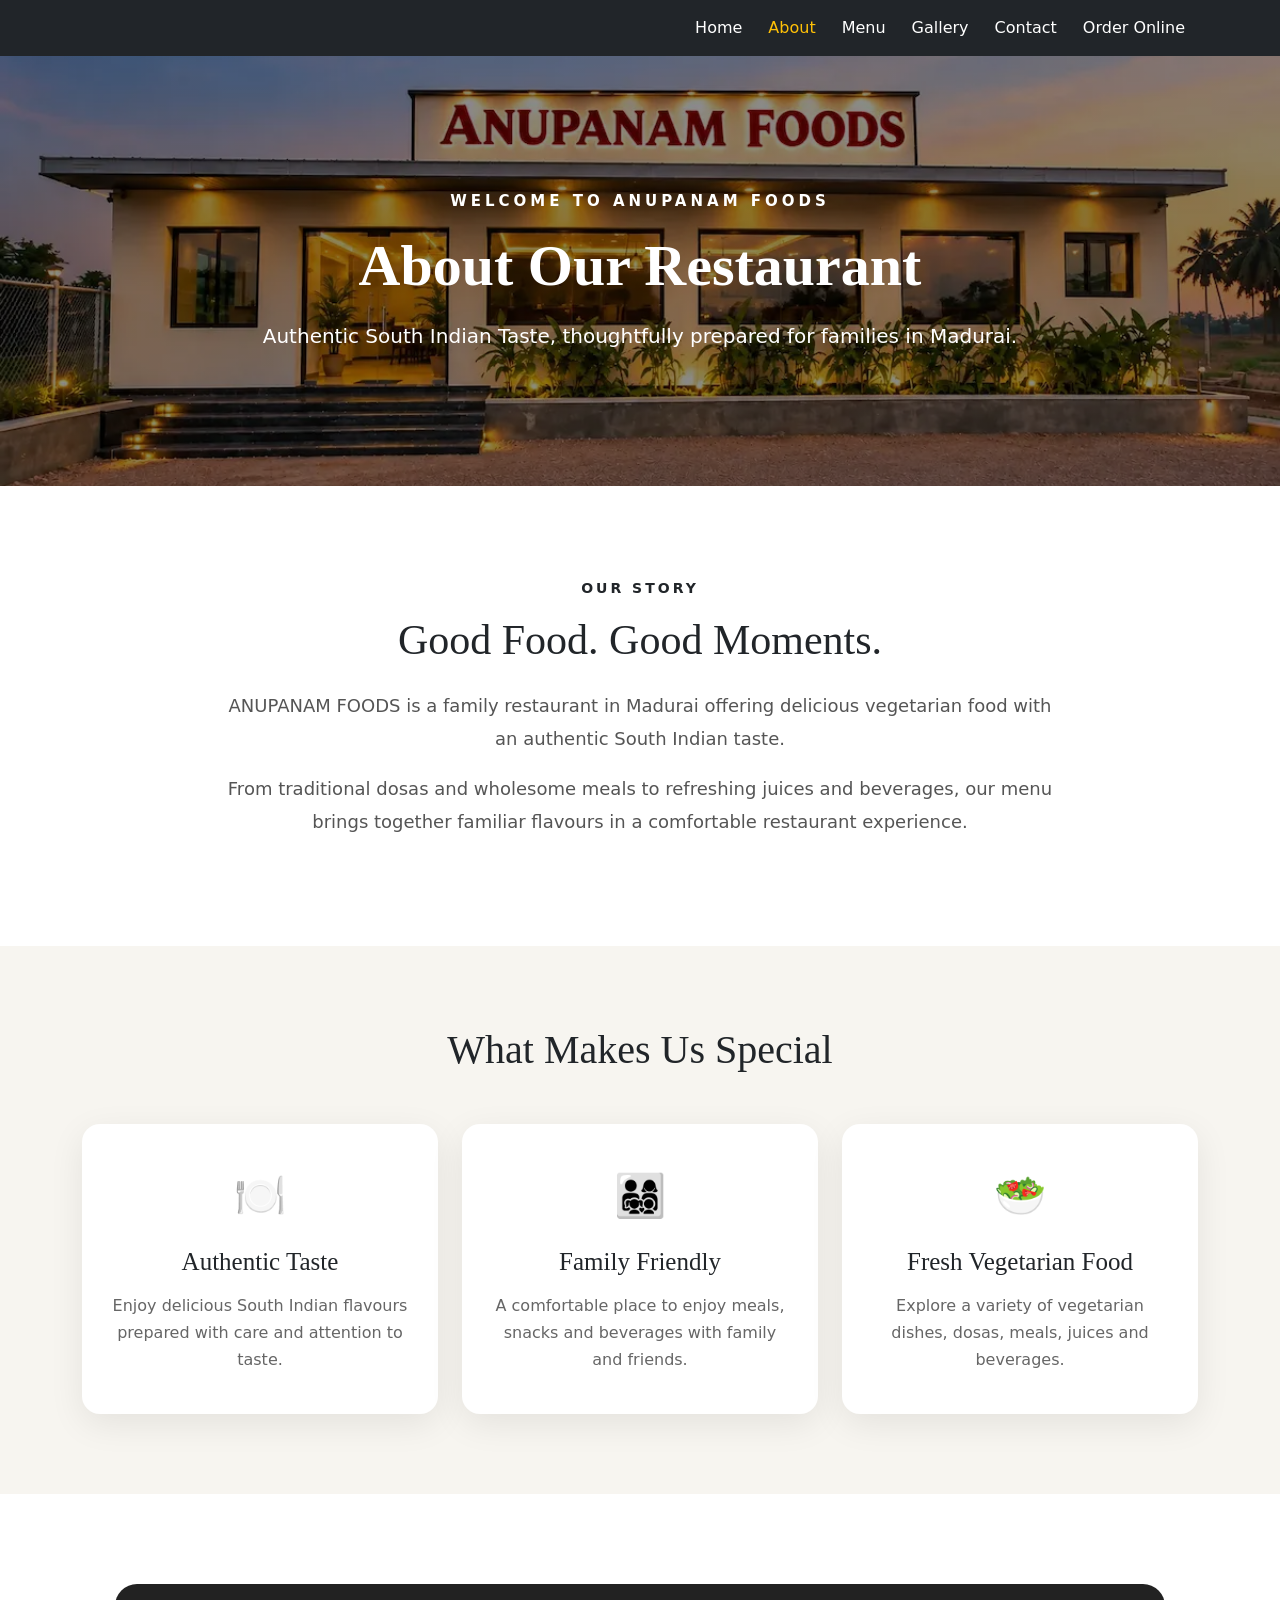
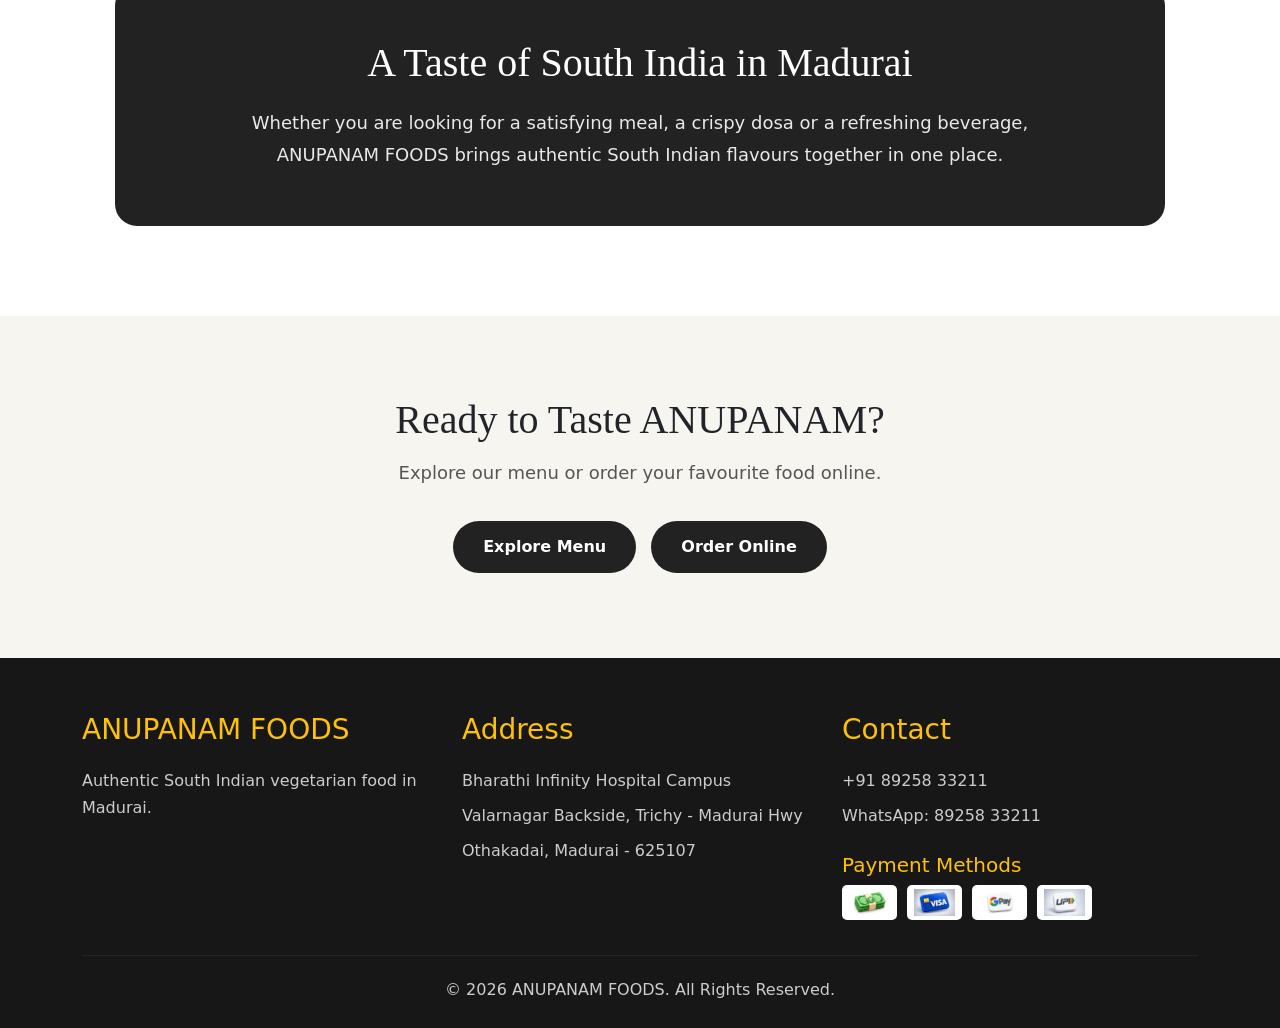
==== commit a60a198c: "Add files via upload" ====
--- a/about.html
+++ b/about.html
@@ -1,4 +1,3 @@
-<<<<<<< HEAD
 <!DOCTYPE html>
 <html lang="en">
 
@@ -12,7 +11,7 @@
     <meta name="description"
         content="Learn about ANUPANAM FOODS, a family restaurant in Madurai serving authentic South Indian vegetarian food, dosas, meals, juices and beverages.">
 
-    <link rel="canonical" href="https://anupanam.github.io/Anupanam-foods/about.html">
+    <link rel="canonical" href="https://anpanam.github.io/Anupanam-foods/about.html">
 
     <link rel="stylesheet" href="style.css">
 
@@ -594,601 +593,4 @@
 
 </body>
 
-=======
-<!DOCTYPE html>
-<html lang="en">
-
-<head>
-    <meta charset="UTF-8">
-    <meta name="viewport" content="width=device-width, initial-scale=1.0">
-    
-    <meta name="robots" content="noindex, follow">
-    <title>About ANUPANAM FOODS | Best Family Restaurant in Madurai</title>
-
-    <meta name="description"
-        content="Learn about ANUPANAM FOODS, a family restaurant in Madurai serving authentic South Indian vegetarian food, dosas, meals, juices and beverages.">
-
-    <link rel="canonical" href="https://velusaran143.github.io/Anupanam-foods/about.html">
-
-    <link rel="stylesheet" href="style.css">
-
-    <link href="https://cdn.jsdelivr.net/npm/bootstrap@5.3.8/dist/css/bootstrap.min.css"
-        rel="stylesheet">
-
-    <style>
-        /* ABOUT HERO */
-
-        .about-hero {
-    position: relative;
-    width: 100%;
-    min-height: 430px;
-
-    display: flex;
-    align-items: center;
-    justify-content: center;
-    text-align: center;
-
-    padding: 70px 20px;
-
-    background:
-        linear-gradient(
-            rgba(0, 0, 0, 0.45),
-            rgba(0, 0, 0, 0.45)
-        ),
-        url("hero.webp") center center / 100% auto no-repeat;
-
-    background-color: #222;
-}
-
-        .about-hero-content {
-            max-width: 850px;
-            color: white;
-        }
-
-        .about-hero-content span {
-            font-size: 15px;
-            letter-spacing: 4px;
-            text-transform: uppercase;
-            font-weight: 600;
-        }
-
-        .about-hero-content h1 {
-            font-family: Georgia, serif;
-            font-size: 58px;
-            margin: 18px 0;
-            font-weight: 700;
-        }
-
-        .about-hero-content p {
-            font-size: 20px;
-            line-height: 1.7;
-            margin: 0;
-        }
-
-
-        /* STORY */
-
-        .about-story {
-            max-width: 1100px;
-            margin: 90px auto;
-            padding: 0 25px;
-        }
-
-        .about-story-content {
-            text-align: center;
-        }
-
-        .about-story-content span {
-            font-size: 14px;
-            letter-spacing: 3px;
-            text-transform: uppercase;
-            font-weight: 700;
-        }
-
-        .about-story-content h2 {
-            font-family: Georgia, serif;
-            font-size: 42px;
-            margin: 15px 0 25px;
-        }
-
-        .about-story-content p {
-            max-width: 850px;
-            margin: 0 auto 18px;
-            font-size: 18px;
-            line-height: 1.8;
-            color: #555;
-        }
-
-
-        /* HIGHLIGHTS */
-
-        .about-highlights {
-            background: #f7f5f0;
-            padding: 80px 20px;
-        }
-
-        .about-highlights h2 {
-            text-align: center;
-            font-family: Georgia, serif;
-            font-size: 40px;
-            margin-bottom: 50px;
-        }
-
-        .highlight-card {
-            height: 100%;
-            padding: 40px 30px;
-            text-align: center;
-            background: white;
-            border-radius: 18px;
-            box-shadow: 0 10px 35px rgba(0, 0, 0, 0.08);
-            transition: transform 0.35s ease, box-shadow 0.35s ease;
-        }
-
-        .highlight-card:hover {
-            transform: translateY(-8px);
-            box-shadow: 0 18px 45px rgba(0, 0, 0, 0.14);
-        }
-
-        .highlight-icon {
-            font-size: 42px;
-            margin-bottom: 20px;
-        }
-
-        .highlight-card h3 {
-            font-family: Georgia, serif;
-            font-size: 25px;
-            margin-bottom: 15px;
-        }
-
-        .highlight-card p {
-            color: #666;
-            line-height: 1.7;
-            margin: 0;
-        }
-
-
-        /* EXPERIENCE */
-
-        .about-experience {
-            max-width: 1100px;
-            margin: 90px auto;
-            padding: 0 25px;
-        }
-
-        .experience-box {
-            padding: 55px 40px;
-            border-radius: 22px;
-            background: #222;
-            color: white;
-            text-align: center;
-        }
-
-        .experience-box h2 {
-            font-family: Georgia, serif;
-            font-size: 40px;
-            margin-bottom: 20px;
-        }
-
-        .experience-box p {
-            max-width: 800px;
-            margin: 0 auto;
-            font-size: 18px;
-            line-height: 1.8;
-            opacity: 0.9;
-        }
-
-
-        /* ORDER CTA */
-
-        .about-order {
-            padding: 80px 20px;
-            text-align: center;
-            background: #f7f5f0;
-        }
-
-        .about-order h2 {
-            font-family: Georgia, serif;
-            font-size: 40px;
-            margin-bottom: 15px;
-        }
-
-        .about-order p {
-            color: #555;
-            font-size: 18px;
-            margin-bottom: 30px;
-        }
-
-        .order-btn {
-            display: inline-block;
-            padding: 14px 30px;
-            margin: 5px;
-            border-radius: 30px;
-            text-decoration: none;
-            font-weight: 600;
-            background: #222;
-            color: white;
-            transition: 0.3s ease;
-        }
-
-        .order-btn:hover {
-            transform: translateY(-3px);
-            color: white;
-        }
-
-
-        /* MOBILE */
-
-        @media (max-width: 768px) {
-
-            .about-hero {
-                min-height: 360px;
-            }
-
-            .about-hero-content h1 {
-                font-size: 40px;
-            }
-
-            .about-hero-content p {
-                font-size: 17px;
-            }
-
-            .about-story-content h2,
-            .about-highlights h2,
-            .experience-box h2,
-            .about-order h2 {
-                font-size: 32px;
-            }
-        }
-
-        @media (max-width: 480px) {
-
-            .about-hero-content h1 {
-                font-size: 32px;
-            }
-
-            .about-story {
-                margin: 60px auto;
-            }
-
-            .experience-box {
-                padding: 40px 25px;
-            }
-        }
-    </style>
-</head>
-
-<body>
-
-    <!-- NAVBAR -->
-
-    <nav class="navbar navbar-expand-lg bg-dark navbar-dark">
-
-        <div class="container">
-
-            <button class="navbar-toggler"
-                type="button"
-                data-bs-toggle="collapse"
-                data-bs-target="#mainNavbar"
-                aria-controls="mainNavbar"
-                aria-expanded="false"
-                aria-label="Toggle navigation">
-
-                <span class="navbar-toggler-icon"></span>
-
-            </button>
-
-            <div class="collapse navbar-collapse" id="mainNavbar">
-
-                <ul class="navbar-nav ms-auto">
-
-                    <li class="nav-item">
-                        <a class="nav-link" href="index.html">Home</a>
-                    </li>
-
-                    <li class="nav-item">
-                        <a class="nav-link active" href="about.html">About</a>
-                    </li>
-
-                    <li class="nav-item">
-                        <a class="nav-link" href="menu.html">Menu</a>
-                    </li>
-
-                    <li class="nav-item">
-                        <a class="nav-link" href="gallery.html">Gallery</a>
-                    </li>
-
-                    <li class="nav-item">
-                        <a class="nav-link" href="contact.html">Contact</a>
-                    </li>
-
-                    <li class="nav-item">
-                        <a class="nav-link" href="contact.html">Order Online</a>
-                    </li>
-
-                </ul>
-
-            </div>
-
-        </div>
-
-    </nav>
-
-
-    <!-- HERO -->
-
-   <section class="about-hero">
-
-
-
-    <div class="about-hero-content">
-
-        <span>Welcome to ANUPANAM FOODS</span>
-
-        <h1>About Our Restaurant</h1>
-
-        <p>
-            Authentic South Indian Taste,
-            thoughtfully prepared for families in Madurai.
-        </p>
-
-    </div>
-
-</section>
-
-
-    <!-- STORY -->
-
-    <section class="about-story">
-
-        <div class="about-story-content">
-
-            <span>Our Story</span>
-
-            <h2>Good Food. Good Moments.</h2>
-
-            <p>
-                ANUPANAM FOODS is a family restaurant in Madurai
-                offering delicious vegetarian food with an authentic
-                South Indian taste.
-            </p>
-
-            <p>
-                From traditional dosas and wholesome meals to
-                refreshing juices and beverages, our menu brings
-                together familiar flavours in a comfortable
-                restaurant experience.
-            </p>
-
-        </div>
-
-    </section>
-
-
-    <!-- HIGHLIGHTS -->
-
-    <section class="about-highlights">
-
-        <div class="container">
-
-            <h2>What Makes Us Special</h2>
-
-            <div class="row g-4">
-
-                <div class="col-md-4">
-
-                    <div class="highlight-card">
-
-                        <div class="highlight-icon">🍽️</div>
-
-                        <h3>Authentic Taste</h3>
-
-                        <p>
-                            Enjoy delicious South Indian flavours
-                            prepared with care and attention to taste.
-                        </p>
-
-                    </div>
-
-                </div>
-
-
-                <div class="col-md-4">
-
-                    <div class="highlight-card">
-
-                        <div class="highlight-icon">👨‍👩‍👧‍👦</div>
-
-                        <h3>Family Friendly</h3>
-
-                        <p>
-                            A comfortable place to enjoy meals,
-                            snacks and beverages with family and friends.
-                        </p>
-
-                    </div>
-
-                </div>
-
-
-                <div class="col-md-4">
-
-                    <div class="highlight-card">
-
-                        <div class="highlight-icon">🥗</div>
-
-                        <h3>Fresh Vegetarian Food</h3>
-
-                        <p>
-                            Explore a variety of vegetarian dishes,
-                            dosas, meals, juices and beverages.
-                        </p>
-
-                    </div>
-
-                </div>
-
-            </div>
-
-        </div>
-
-    </section>
-
-
-    <!-- EXPERIENCE -->
-
-    <section class="about-experience">
-
-        <div class="experience-box">
-
-            <h2>A Taste of South India in Madurai</h2>
-
-            <p>
-                Whether you are looking for a satisfying meal,
-                a crispy dosa or a refreshing beverage,
-                ANUPANAM FOODS brings authentic South Indian
-                flavours together in one place.
-            </p>
-
-        </div>
-
-    </section>
-
-
-    <!-- ORDER -->
-
-    <section class="about-order">
-
-        <h2>Ready to Taste ANUPANAM?</h2>
-
-        <p>
-            Explore our menu or order your favourite food online.
-        </p>
-
-        <a href="menu.html" class="order-btn">
-            Explore Menu
-        </a>
-
-        <a href="contact.html" class="order-btn">
-            Order Online
-        </a>
-
-    </section>
-
-
-    <!-- FOOTER -->
-<!-- =========================
-     FOOTER
-========================= -->
-
-<footer class="footer">
-
-    <div class="container">
-
-        <div class="row g-4">
-
-
-            <div class="col-md-4">
-
-                <h3>
-                    ANUPANAM FOODS
-                </h3>
-
-                <p>
-                    Authentic South Indian vegetarian food in Madurai.
-                </p>
-
-            </div>
-
-
-            <div class="col-md-4">
-
-                <h3>
-                    Address
-                </h3>
-
-                <p>
-                    <i class="bi bi-geo-alt"></i>
-                    Bharathi Infinity Hospital Campus
-                </p>
-
-                <p>
-                    Valarnagar Backside, Trichy - Madurai Hwy
-                </p>
-
-                <p>
-                    Othakadai, Madurai - 625107
-                </p>
-
-            </div>
-
-
-            <div class="col-md-4">
-
-                <h3>
-                    Contact
-                </h3>
-
-                <p>
-                    <i class="bi bi-telephone"></i>
-                    +91 89258 33211
-                </p>
-
-                <p>
-                    <i class="bi bi-whatsapp"></i>
-                    WhatsApp: 89258 33211
-                </p>
-
-
-                <h5 class="mt-4">
-                    Payment Methods
-                </h5>
-
-
-                <div class="payment-icons">
-
-                    <img src="cash.webp"
-                         alt="Cash Payment">
-
-                    <img src="visa.webp"
-                         alt="Visa Payment">
-
-                    <img src="gpay.webp"
-                         alt="Google Pay">
-
-                    <img src="upi.webp"
-                         alt="UPI Payment">
-
-                </div>
-
-            </div>
-
-
-        </div>
-
-
-        <hr>
-
-
-        <div class="text-center">
-
-            <p class="mb-0">
-                © 2026 ANUPANAM FOODS. All Rights Reserved.
-            </p>
-
-        </div>
-
-    </div>
-
-</footer>
-
-
-
-<!-- Bootstrap JavaScript -->
-<script src="https://cdn.jsdelivr.net/npm/bootstrap@5.3.3/dist/js/bootstrap.bundle.min.js">
-</script>
-
-
-</body>
-
->>>>>>> c74072d82713d2e33ac8c4fecb07ce43411739cd
 </html>  
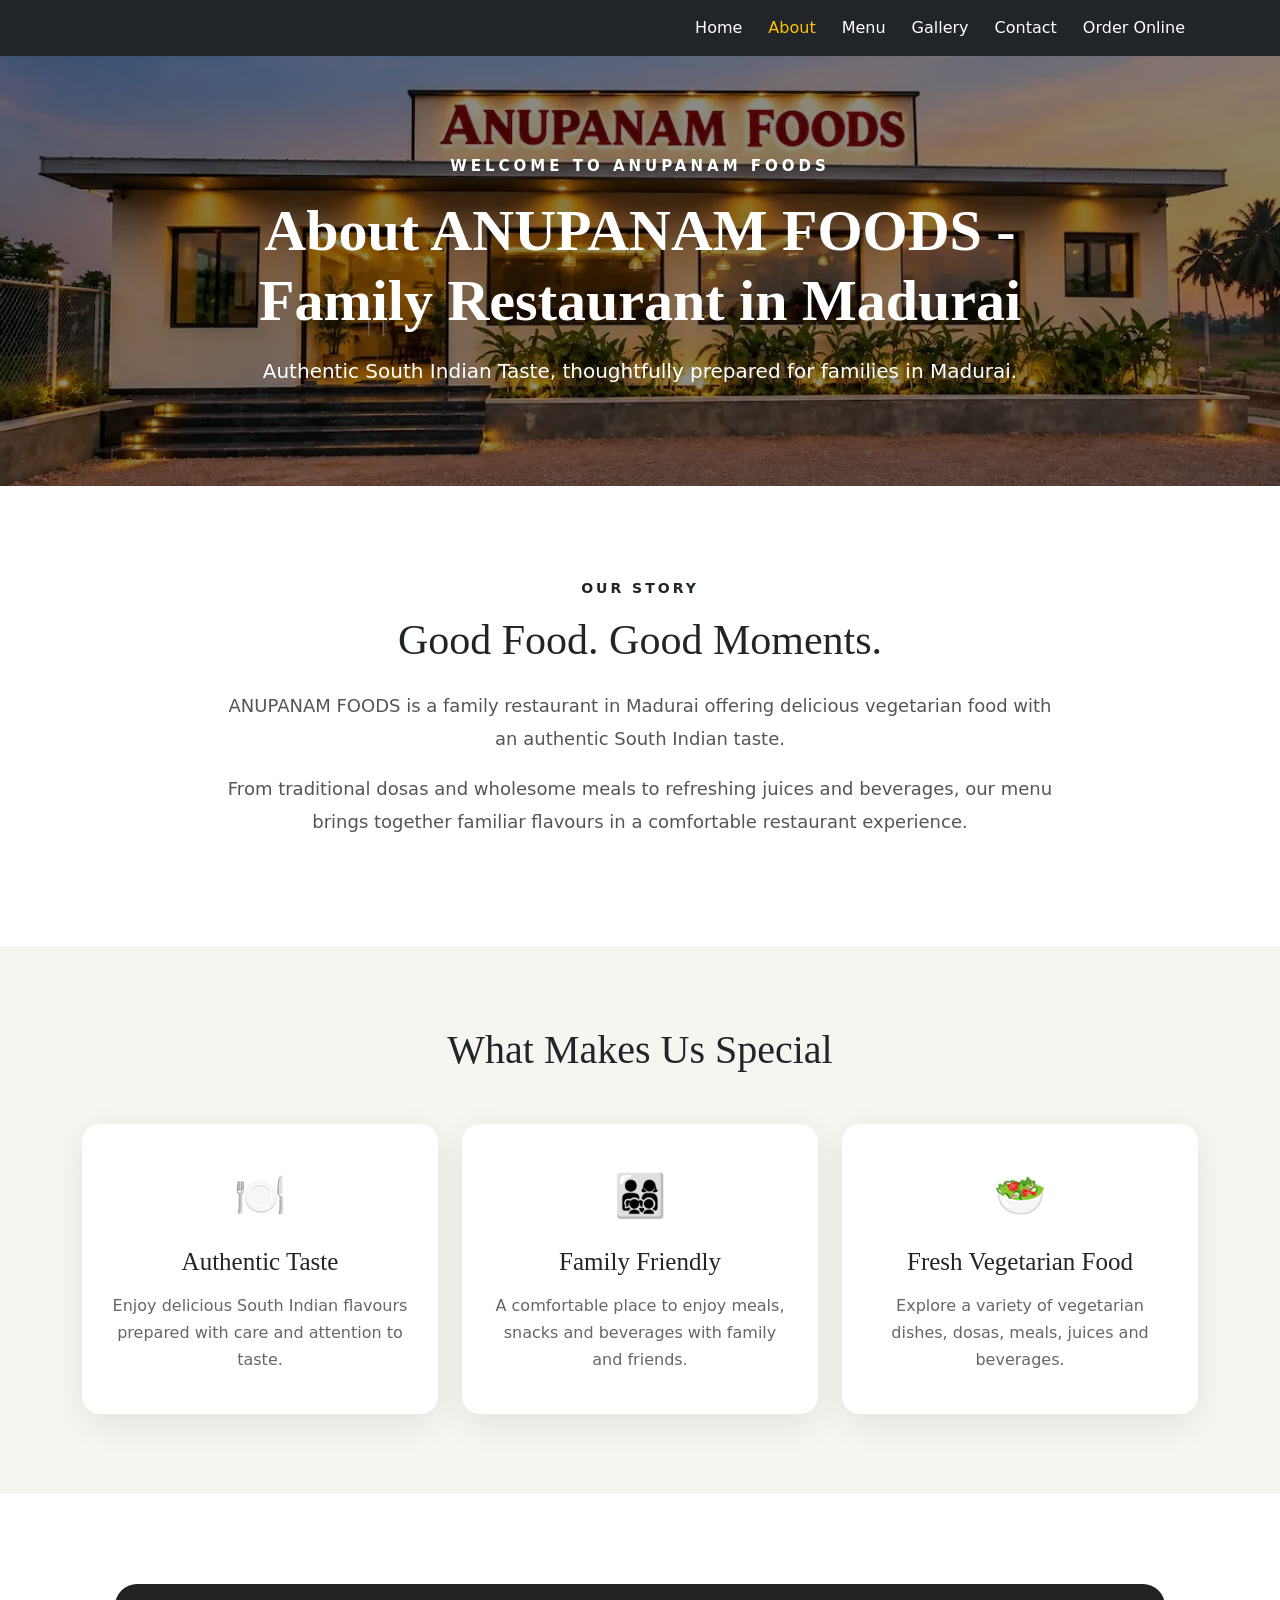
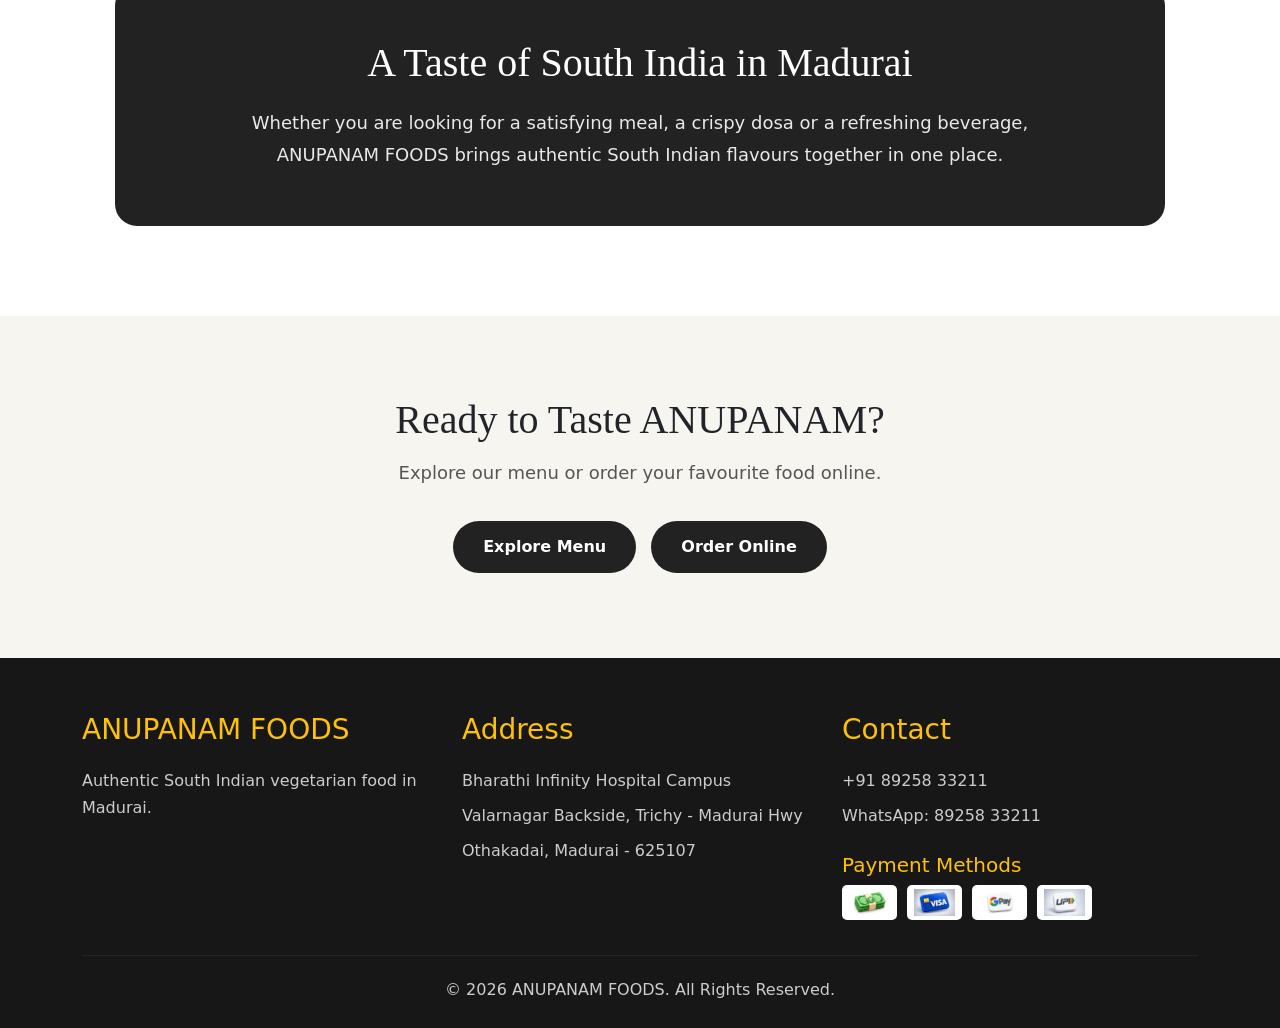
==== commit 351cfa43: "Add files via upload" ====
--- a/about.html
+++ b/about.html
@@ -11,7 +11,7 @@
     <meta name="description"
         content="Learn about ANUPANAM FOODS, a family restaurant in Madurai serving authentic South Indian vegetarian food, dosas, meals, juices and beverages.">
 
-    <link rel="canonical" href="https://anpanam.github.io/Anupanam-foods/about.html">
+    <link rel="canonical" href="https://anupanam.github.io/Anupanam-foods/about.html">
 
     <link rel="stylesheet" href="style.css">
 
@@ -327,7 +327,7 @@
 
         <span>Welcome to ANUPANAM FOODS</span>
 
-        <h1>About Our Restaurant</h1>
+        <h1>About ANUPANAM FOODS - Family Restaurant in Madurai</h1>
 
         <p>
             Authentic South Indian Taste,
